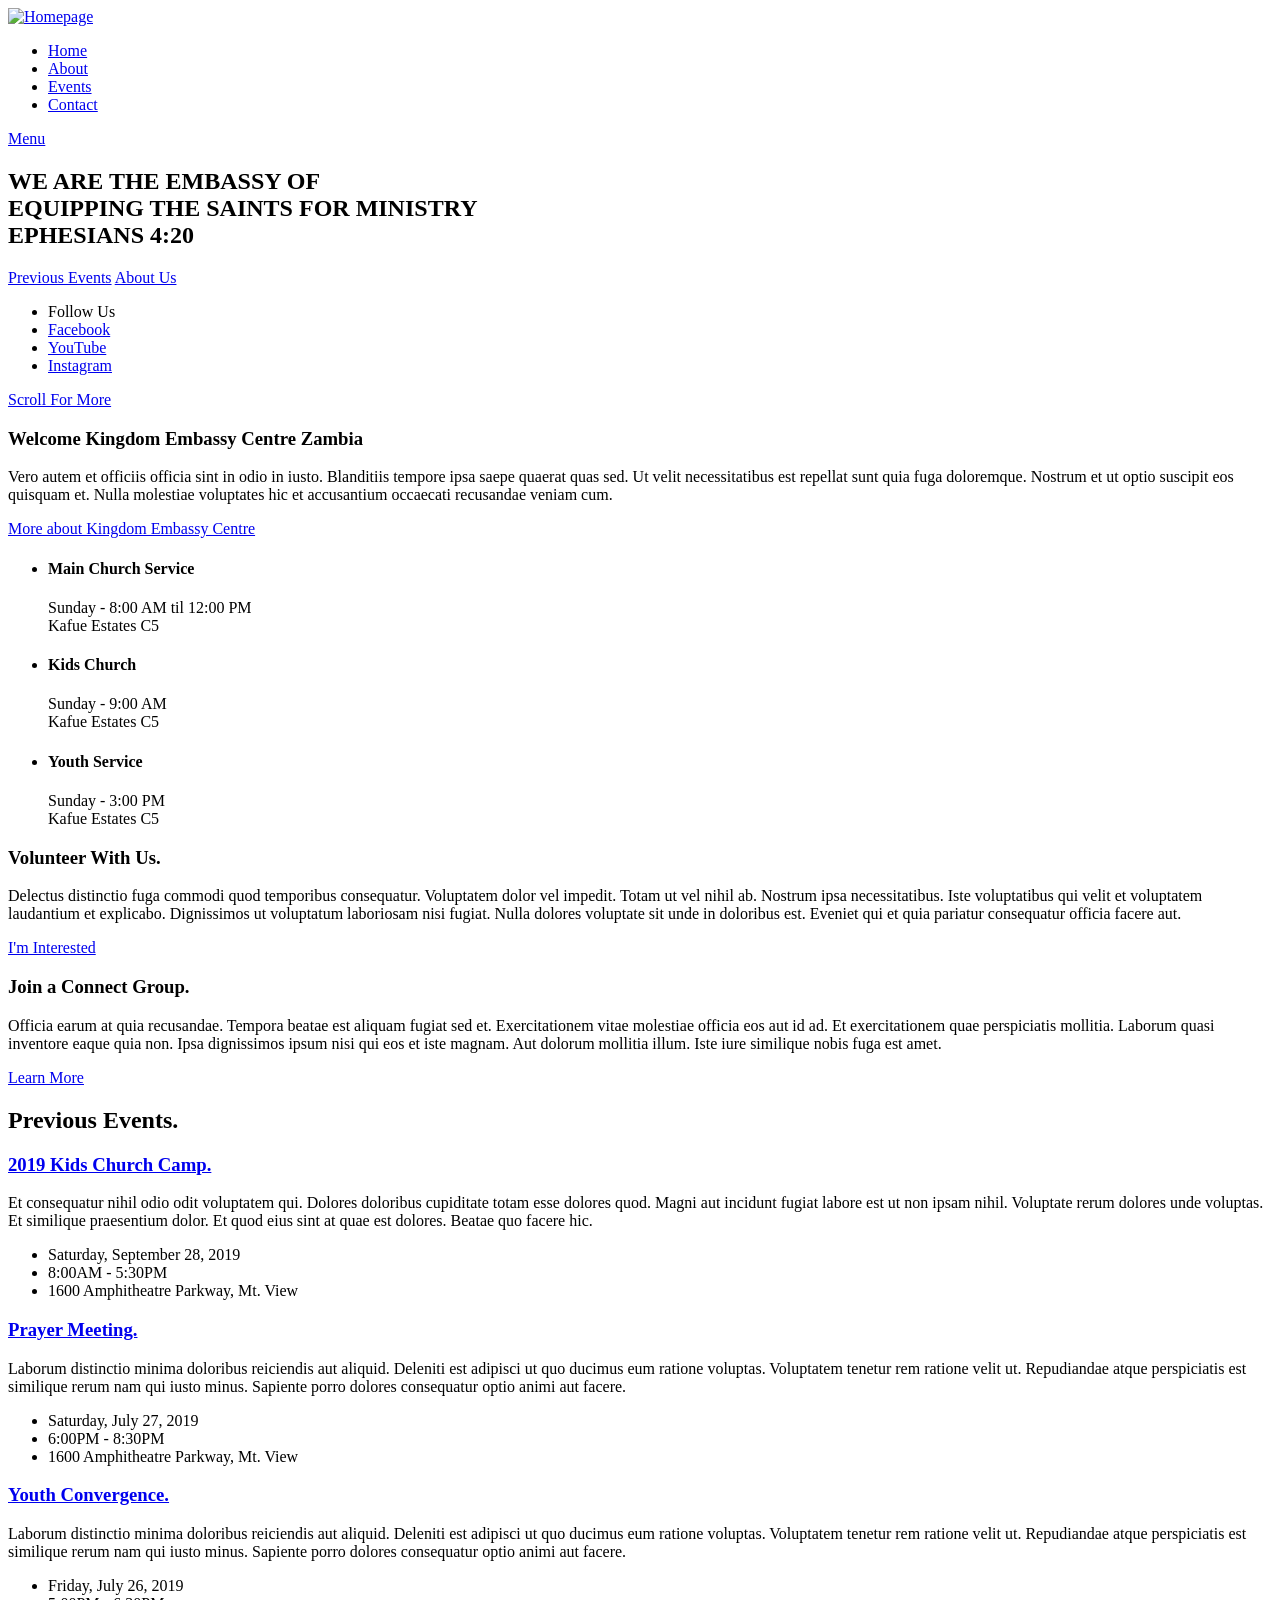
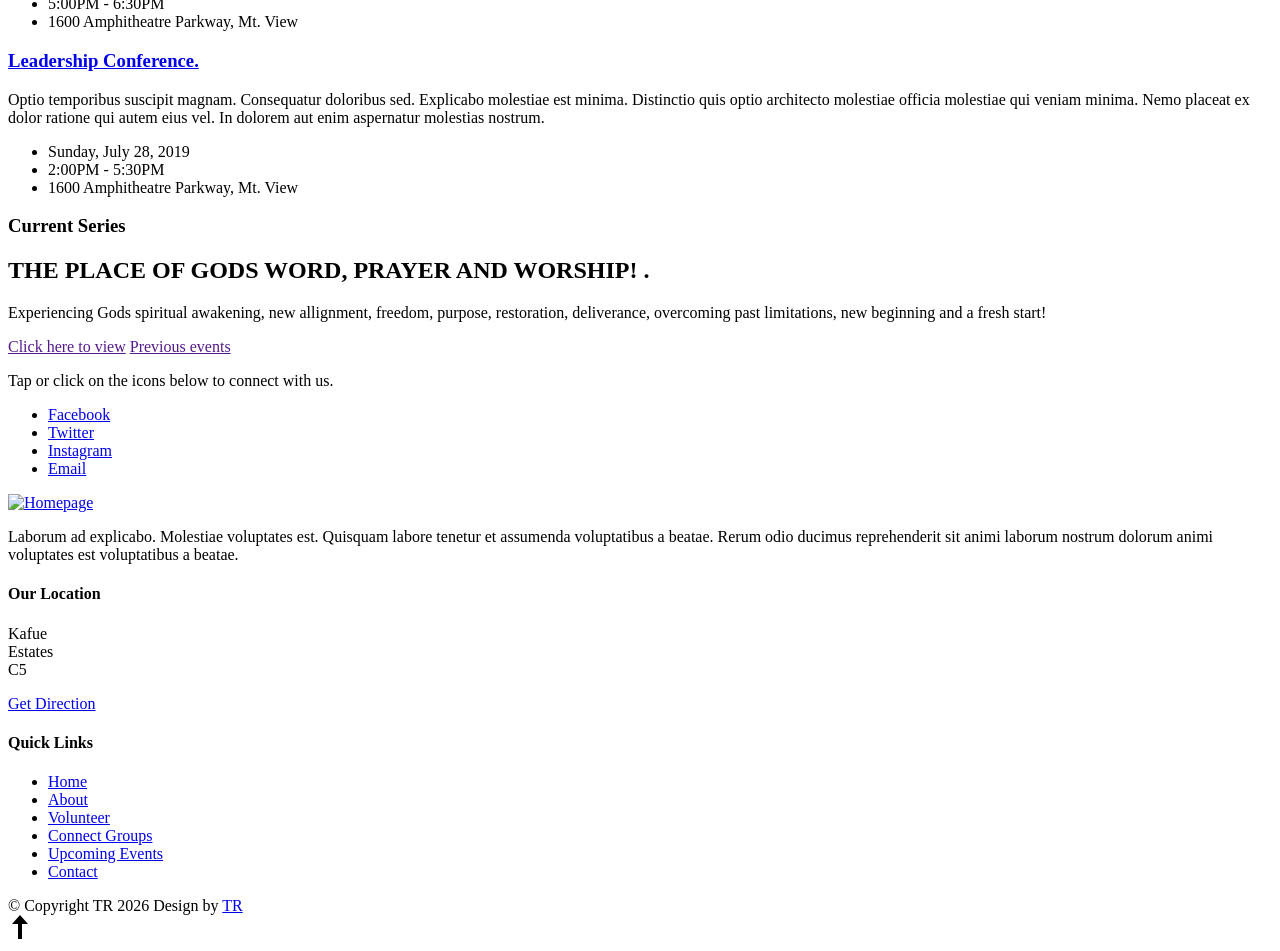
==== kingdomembassy/kingdomembassy/index.html @ 6d0523de "Create index.html" ====
<!DOCTYPE html>
<html class="no-js" lang="en">
<head>

    <!--- basic page needs
    ================================================== -->
    <meta charset="utf-8">
    <title>Kingdom Embassy Centre Zambia</title>
    <meta name="description" content="">
    <meta name="author" content="">

    <!-- mobile specific metas
    ================================================== -->
    <meta name="viewport" content="width=device-width, initial-scale=1">

    <!-- CSS
    ================================================== -->
    <link rel="stylesheet" href="css/base.css">
    <link rel="stylesheet" href="css/main.css">

    <!-- script
    ================================================== -->
    <script src="js/modernizr.js"></script>

    <!-- favicons
    ================================================== -->
    <link rel="apple-touch-icon" sizes="180x180" href="apple-touch-icon.png">
    <link rel="icon" type="image/png" sizes="32x32" href="favicon-32x32.png">
    <link rel="icon" type="image/png" sizes="16x16" href="favicon-16x16.png">
    <link rel="manifest" href="site.webmanifest">

</head>

<body id="top">

    <!-- preloader
    ================================================== -->
    <div id="preloader">
        <div id="loader" class="dots-jump">
            <div></div>
            <div></div>
            <div></div>
        </div>
    </div>


    <!-- header
    ================================================== -->
    <header class="s-header">

        <div class="header-logo">
            <a class="site-logo" href="index.html">
                <img src="images/book.jpg" alt="Homepage">
            </a>
        </div>

        <nav class="header-nav-wrap">
            <ul class="header-nav">
                <li class="current"><a href="index.html" title="Home">Home</a></li>
                <li><a href="about.html" title="About">About</a></li>
                <li><a href="events.html" title="Services">Events</a></li> 
                <li><a href="contact.html" title="Contact us">Contact</a></li>	
            </ul>
        </nav>

        <a class="header-menu-toggle" href="#0"><span>Menu</span></a>

    </header> <!-- end s-header -->


    <!-- hero
    ================================================== -->
    <section class="s-hero" data-parallax="scroll" data-image-src="images/jes3.jpg" data-natural-width=3000 data-natural-height=2000 data-position-y=center>

        <div class="hero-left-bar"></div>

        <div class="row hero-content">

            <div class="column large-full hero-content__text">
                <h1>
                    WE ARE THE EMBASSY OF <br>
                    EQUIPPING THE SAINTS FOR MINISTRY <br>
                    EPHESIANS 4:20
                </h1>

                <div class="hero-content__buttons">
                    <a href="events.html" class="btn btn--stroke">Previous Events</a> 
                    <a href="about.html" class="btn btn--stroke">About Us</a>
                </div>
            </div> <!-- end hero-content__text -->

        </div> <!-- end hero-content -->

        <ul class="hero-social">
            <li class="hero-social__title">Follow Us</li>
            <li>
                <a href="#0" title="">Facebook</a>
            </li>
            <li>
                <a href="#0" title="">YouTube</a>
            </li>
            <li>
                <a href="#0" title="">Instagram</a>
            </li>
        </ul> <!-- end hero-social -->

        <div class="hero-scroll">
            <a href="#about" class="scroll-link smoothscroll">
                Scroll For More
            </a>
        </div> <!-- end hero-scroll -->

    </section> <!-- end s-hero -->


    <!-- about
    ================================================== -->
    <section id="about" class="s-about">

        <div class="row row-y-center about-content">

            <div class="column large-half medium-full">
                <h3 class="subhead">Welcome Kingdom Embassy Centre Zambia</h3>
                <p class="lead">
                Vero autem et officiis officia sint in odio in iusto. 
                Blanditiis tempore ipsa saepe quaerat quas sed. Ut velit 
                necessitatibus est repellat sunt quia fuga doloremque. 
                Nostrum et ut optio suscipit eos quisquam et. Nulla molestiae 
                voluptates hic et accusantium occaecati recusandae veniam cum.
                </p>
                <a href="about.html" class="btn btn--primary btn--about">More about Kingdom Embassy Centre</a>
            </div>

            <div class="column large-half medium-full">
                <ul class="about-sched">
                    <li>
                        <h4>Main Church Service</h4>
                        <p>
                        Sunday - 8:00 AM til 12:00 PM <br>
                        Kafue Estates C5
                        </p>
                    </li>
                    <li>
                        <h4>Kids Church</h4>
                        <p>
                        Sunday - 9:00 AM  <br>
                        Kafue Estates C5
                        </p>
                    </li>
                    <li>
                        <h4>Youth Service</h4>
                        <p>
                        Sunday - 3:00 PM <br>
                        Kafue Estates C5
                        </p>
                    </li>
                </ul> <!-- end about-sched-->
            </div>

        </div> <!-- end about-content -->

    </section> <!-- end s-about -->


    <!-- connect
    ================================================== -->
    <section class="s-connect">

        <div class="row connect-content">
            <div class="column large-half tab-full">
                <h3 class="display-1">Volunteer With Us.</h3>
                <p>
                Delectus distinctio fuga commodi quod temporibus consequatur. 
                Voluptatem dolor vel impedit. Totam ut vel nihil ab. Nostrum ipsa 
                necessitatibus. Iste voluptatibus qui velit et voluptatem laudantium 
                et explicabo. Dignissimos ut voluptatum laboriosam nisi fugiat.
                Nulla dolores voluptate sit unde in doloribus est. Eveniet qui et 
                quia pariatur consequatur officia facere aut.
                </p>

                <a href="volunteer.html" class="btn btn--primary h-full-width">I'm Interested</a>
            </div>
            <div class="column large-half tab-full">
                <h3 class="display-1">Join a Connect Group.</h3>
                <p>
                Officia earum at quia recusandae. Tempora beatae est 
                aliquam fugiat sed et. Exercitationem vitae molestiae 
                officia eos aut id ad. Et exercitationem quae perspiciatis 
                mollitia. Laborum quasi inventore eaque quia non.
                Ipsa dignissimos ipsum nisi qui eos et iste magnam. Aut dolorum 
                mollitia illum. Iste iure similique nobis fuga est amet. 
                </p>

                <a href="connect-group.html" class="btn btn--primary h-full-width">Learn More</a>
            </div>
        </div> <!-- end connect-content  -->

    </section> <!-- end s-connect -->


    <!-- events
    ================================================== -->
    <section class="s-events">

        <div class="row events-header">
            <div class="column">
                <h2 class="subhead">Previous Events.</h2>
            </div>
        </div> <!-- end event-header -->

        <div class="row block-large-1-2 block-900-full events-list">

            <div class="column events-list__item">
                <h3 class="display-1 events-list__item-title">
                    <a href="#0" title="">2019 Kids Church Camp.</a>
                </h3>
                <p>
                Et consequatur nihil odio odit voluptatem qui. Dolores doloribus 
                cupiditate totam esse dolores quod. Magni aut incidunt fugiat 
                labore est ut non ipsam nihil. Voluptate rerum dolores unde 
                voluptas. Et similique praesentium dolor. Et quod 
                eius sint at quae est dolores. Beatae quo facere hic.
                </p>
                <ul class="events-list__meta">
                    <li class="events-list__meta-date">Saturday, September 28, 2019</li>
                    <li class="events-list__meta-time">8:00AM - 5:30PM</li>
                    <li class="events-list__meta-location">1600 Amphitheatre Parkway, Mt. View</li>
                </ul>
            </div> <!-- end events-list__item -->
            <div class="column events-list__item">
                <h3 class="display-1 events-list__item-title">
                    <a href="#0" title="">Prayer Meeting.</a>
                </h3>
                <p>
                Laborum distinctio minima doloribus reiciendis aut aliquid. 
                Deleniti est adipisci ut quo ducimus eum ratione voluptas. 
                Voluptatem tenetur rem ratione velit ut. Repudiandae atque 
                perspiciatis est similique rerum nam qui iusto minus. Sapiente 
                porro dolores consequatur optio animi aut facere.
                </p>
                <ul class="events-list__meta">
                    <li class="events-list__meta-date">Saturday, July 27, 2019</li>
                    <li class="events-list__meta-time">6:00PM - 8:30PM</li>
                    <li class="events-list__meta-location">1600 Amphitheatre Parkway, Mt. View</li>
                </ul>
            </div> <!-- end events-list__item -->
            <div class="column events-list__item">
                <h3 class="display-1 events-list__item-title">
                    <a href="#0" title="">Youth Convergence.</a>
                </h3>
                <p>
                Laborum distinctio minima doloribus reiciendis aut aliquid. 
                Deleniti est adipisci ut quo ducimus eum ratione voluptas. 
                Voluptatem tenetur rem ratione velit ut. Repudiandae atque 
                perspiciatis est similique rerum nam qui iusto minus. Sapiente 
                porro dolores consequatur optio animi aut facere.
                </p>
                <ul class="events-list__meta">
                    <li class="events-list__meta-date">Friday, July 26, 2019</li>
                    <li class="events-list__meta-time">5:00PM - 6:30PM</li>
                    <li class="events-list__meta-location">1600 Amphitheatre Parkway, Mt. View</li>
                </ul>
            </div> <!-- end events-list__item -->
            <div class="column events-list__item">
                <h3 class="display-1 events-list__item-title">
                    <a href="#0" title="">Leadership Conference.</a>
                </h3>
                <p>
                Optio temporibus suscipit magnam. Consequatur doloribus sed. 
                Explicabo molestiae est minima. Distinctio quis optio architecto 
                molestiae officia molestiae qui veniam minima. Nemo placeat ex 
                dolor ratione qui autem eius vel. In dolorem aut enim aspernatur 
                molestias nostrum.
                </p>
                <ul class="events-list__meta">
                    <li class="events-list__meta-date">Sunday, July 28, 2019</li>
                    <li class="events-list__meta-time">2:00PM - 5:30PM</li>
                    <li class="events-list__meta-location">1600 Amphitheatre Parkway, Mt. View</li>
                </ul>
            </div> <!-- end events-list__item -->

        </div> <!-- end events-list -->

    </section> <!-- end s-events -->


    <!-- series
    ================================================== -->
    <section class="s-series">

        <div class="series-img" style="background-image: url('images/jes9.jpg');"></div>

        <div class="row row-y-center series-content">

            <div class="column large-half medium-full">
                <h3 class="subhead">Current Series</h3>
                <h2>THE PLACE OF GODS WORD, PRAYER AND WORSHIP! .</h2>
                <p>
                Experiencing Gods spiritual awakening, new allignment, freedom, purpose, restoration, deliverance, 
                overcoming past limitations, new beginning and a fresh start!
                </p>
            </div> <!-- end column -->

            <div class="column large-half medium-full">
                <div class="series-content__buttons">
                    <a href="" class="btn btn--large h-full-width">Click here to view</a>
                    <a href="" class="btn btn--large h-full-width">Previous events</a>
                </div>

                <div class="series-content__subscribe">
                    <p>
                    Tap or click on the icons below to connect with us.
                    </p>
                    
                <!--  <ul class="series-content__subscribe-links">
                        <li class="ss-apple-podcast"><a href="#0">Apple Podcast</a></li>
                        <li class="ss-spotify"><a href="#0">Spotify</a></li>
                        <li class="ss-soundcloud"><a href="#0">SoundCloud</a></li>
                        <li class="ss-youtube"><a href="#0">Youtube</a></li>
                    </ul>  -->
                </div>
            </div> <!-- end column -->
            
        </div> <!-- series-content -->

    </section> <!-- end s-series -->


    <!-- Social
    ================================================== -->
    <section class="s-social">
            
        <div class="row social-content">
            <div class="column">
                <ul class="social-list">
                    <li class="social-list__item">
                        <a href="#0" title="">
                            <span class="social-list__icon social-list__icon--facebook"></span>
                            <span class="social-list__text">Facebook</span>
                        </a>
                    </li>
                    <li class="social-list__item">
                        <a href="#0" title="">
                            <span class="social-list__icon social-list__icon--twitter"></span>
                            <span class="social-list__text">Twitter</span>
                        </a>
                    </li>
                    <li class="social-list__item">
                        <a href="#0" title="">
                            <span class="social-list__icon social-list__icon--instagram"></span>
                            <span class="social-list__text">Instagram</span>
                        </a>
                    </li>
                    <li class="social-list__item">
                        <a href="#0" title="">
                            <span class="social-list__icon social-list__icon--email"></span>
                            <span class="social-list__text">Email</span>
                        </a>
                    </li>
                </ul>
            </div>
        </div> <!-- end social-content -->

    </section> <!-- end s-social -->


    <!-- footer
    ================================================== -->
    <footer class="s-footer">

        <div class="row footer-top">
            <div class="column large-4 medium-5 tab-full">
                <div class="footer-logo">
                    <a class="site-footer-logo" href="index.html">
                        <img src="images/book.jpg" alt="Homepage">
                    </a>
                </div>  <!-- footer-logo -->
                <p>
                Laborum ad explicabo. Molestiae voluptates est. Quisquam labore tenetur 
                et assumenda voluptatibus a beatae. Rerum odio ducimus reprehenderit 
                sit animi laborum nostrum dolorum animi voluptates est voluptatibus a beatae. 
                </p>
            </div>
            <div class="column large-half tab-full">
                <div class="row">
                    <div class="column large-7 medium-full">
                        <h4 class="h6">Our Location</h4>
                        <p>
                        Kafue <br>
                        Estates <br>
                        C5
                        </p>
        
                        <p>
                        <a href="https://goo.gl/maps/bc7C7eYtSmnNs6216" target="_blank" class="btn btn--footer">Get Direction</a>
                        </p>
                    </div>
                    <div class="column large-5 medium-full">
                        <h4 class="h6">Quick Links</h4>
                        <ul class="footer-list">
                            <li><a href="index.html">Home</a></li>
                            <li><a href="about.html">About</a></li>
                            <li><a href="volunteer.html">Volunteer</a></li>
                            <li><a href="connect-group.html">Connect Groups</a></li>
                            <li><a href="events.html">Upcoming Events</a></li>
                            <li><a href="contact.html">Contact</a></li>
                        </ul>
                    </div>
                </div>
            </div>
        </div> <!-- end footer-top -->

        <div class="row footer-bottom">
            <div class="column ss-copyright">
                <span>© Copyright TR 2026</span> 
                <span>Design by <a href="https://therafaels.github.io/TR-Portfolio-web-app/">TR</a></span>
            </div>
        </div> <!-- footer-bottom -->

        <div class="ss-go-top">
            <a class="smoothscroll" title="Back to Top" href="#top">
                <svg xmlns="http://www.w3.org/2000/svg" width="24" height="24" viewBox="0 0 24 24"><path d="M12 0l8 9h-6v15h-4v-15h-6z"/></svg>
            </a>
        </div> <!-- ss-go-top -->

    </footer> <!-- end s-footer -->


    <!-- Java Script
    ================================================== -->
    <script src="js/jquery-3.2.1.min.js"></script>
    <script src="js/plugins.js"></script>
    <script src="js/main.js"></script>

</body>
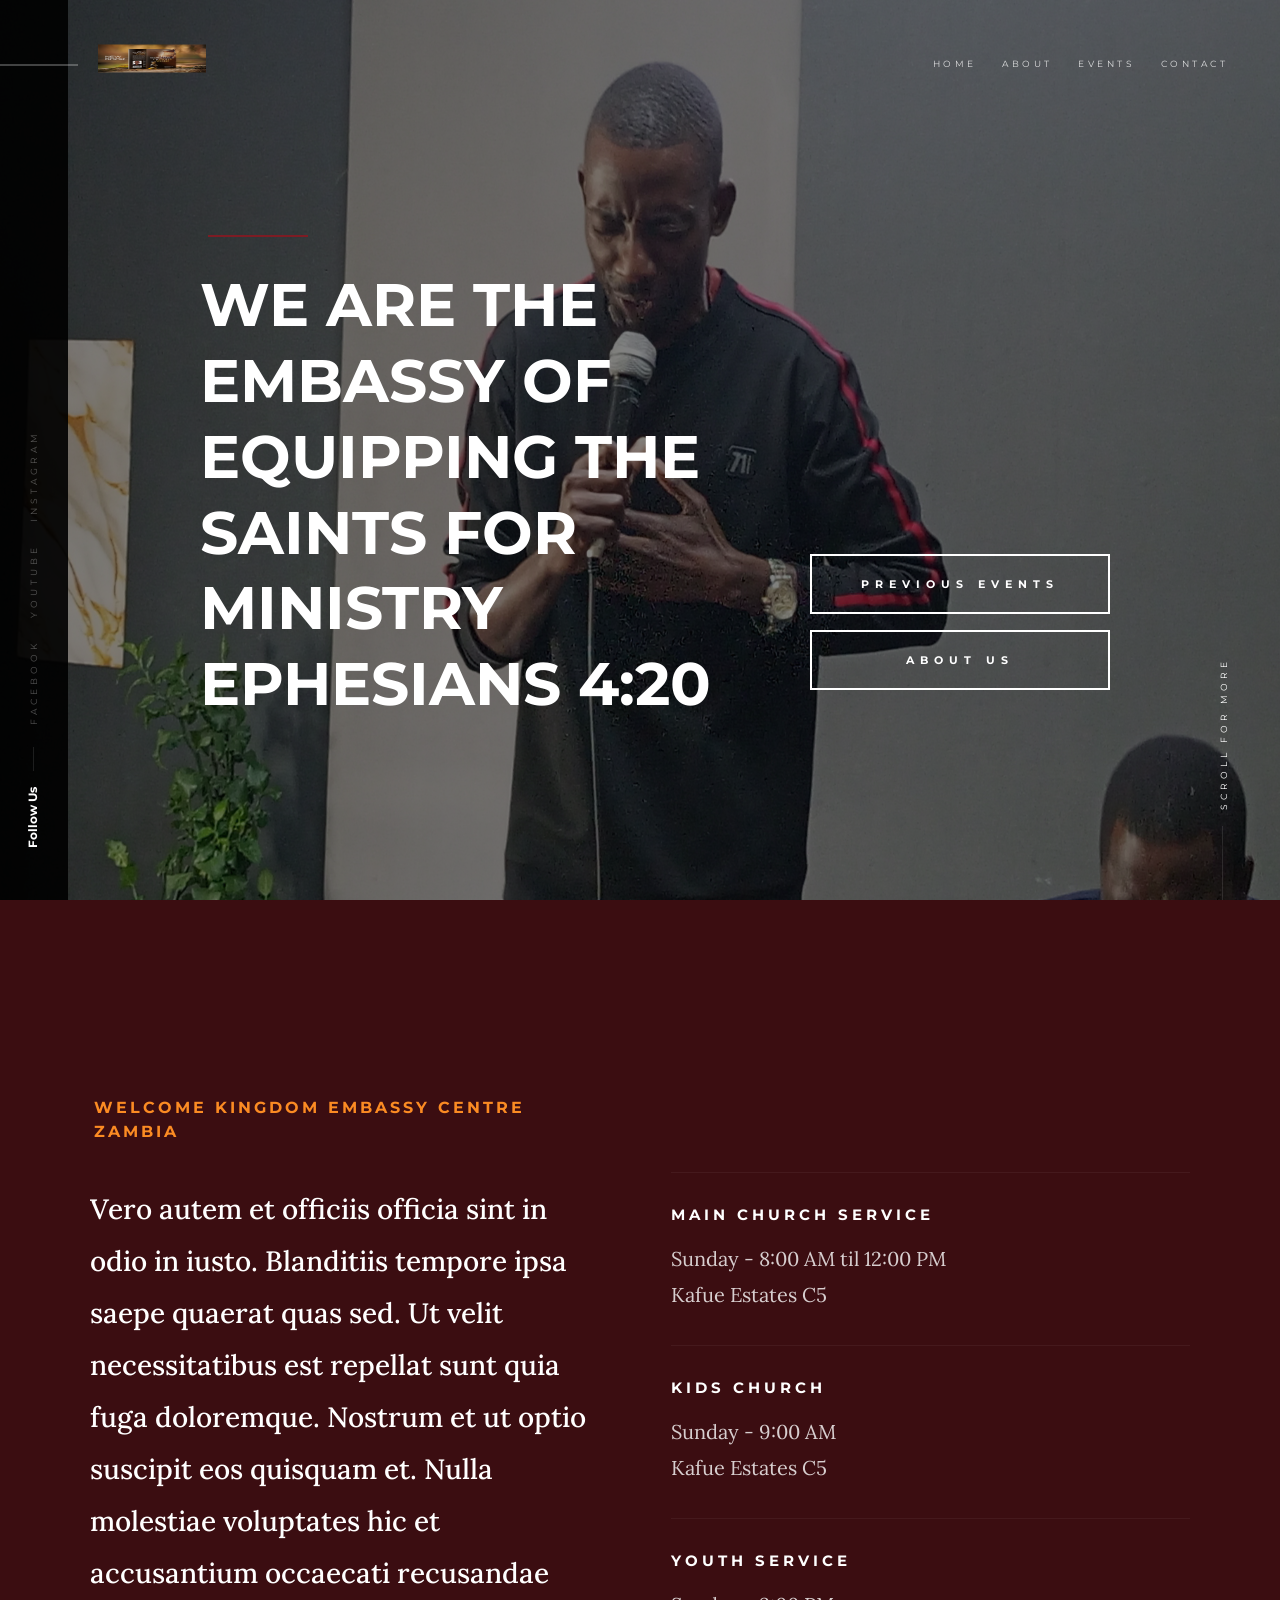
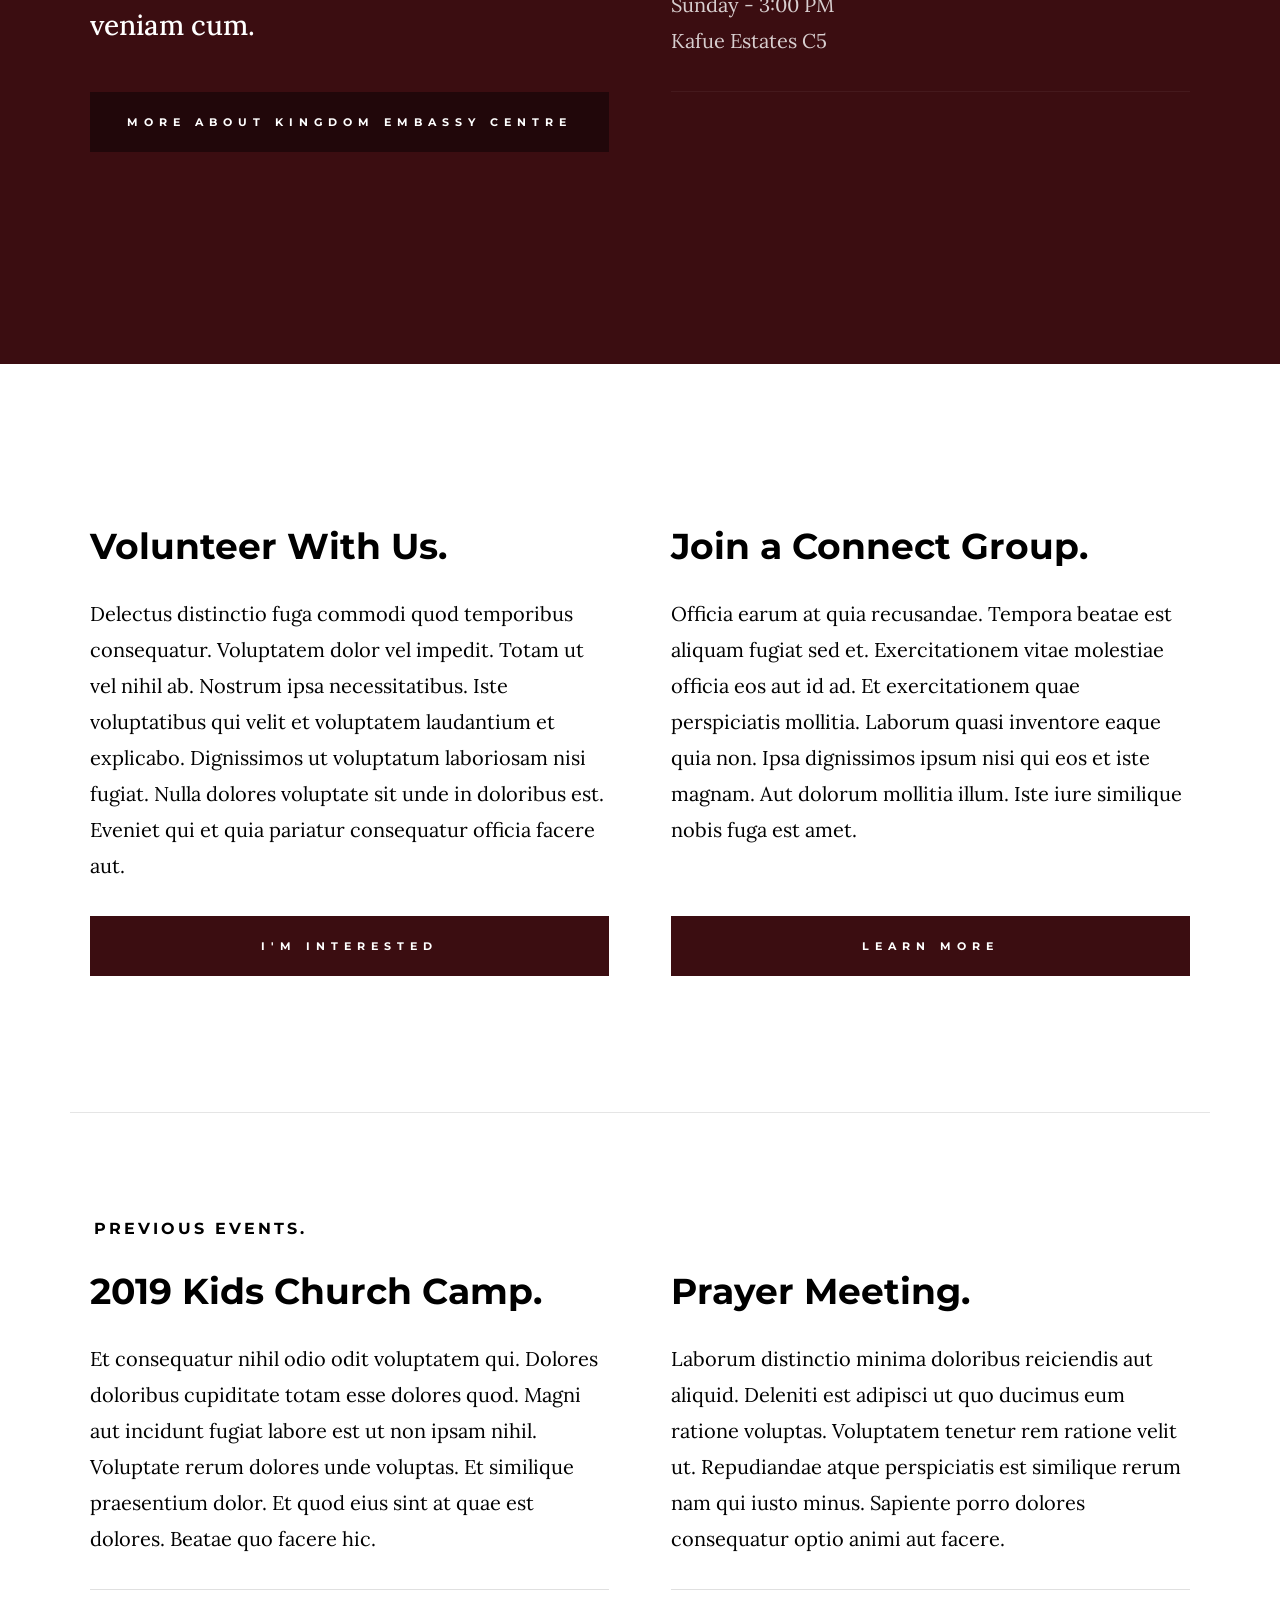
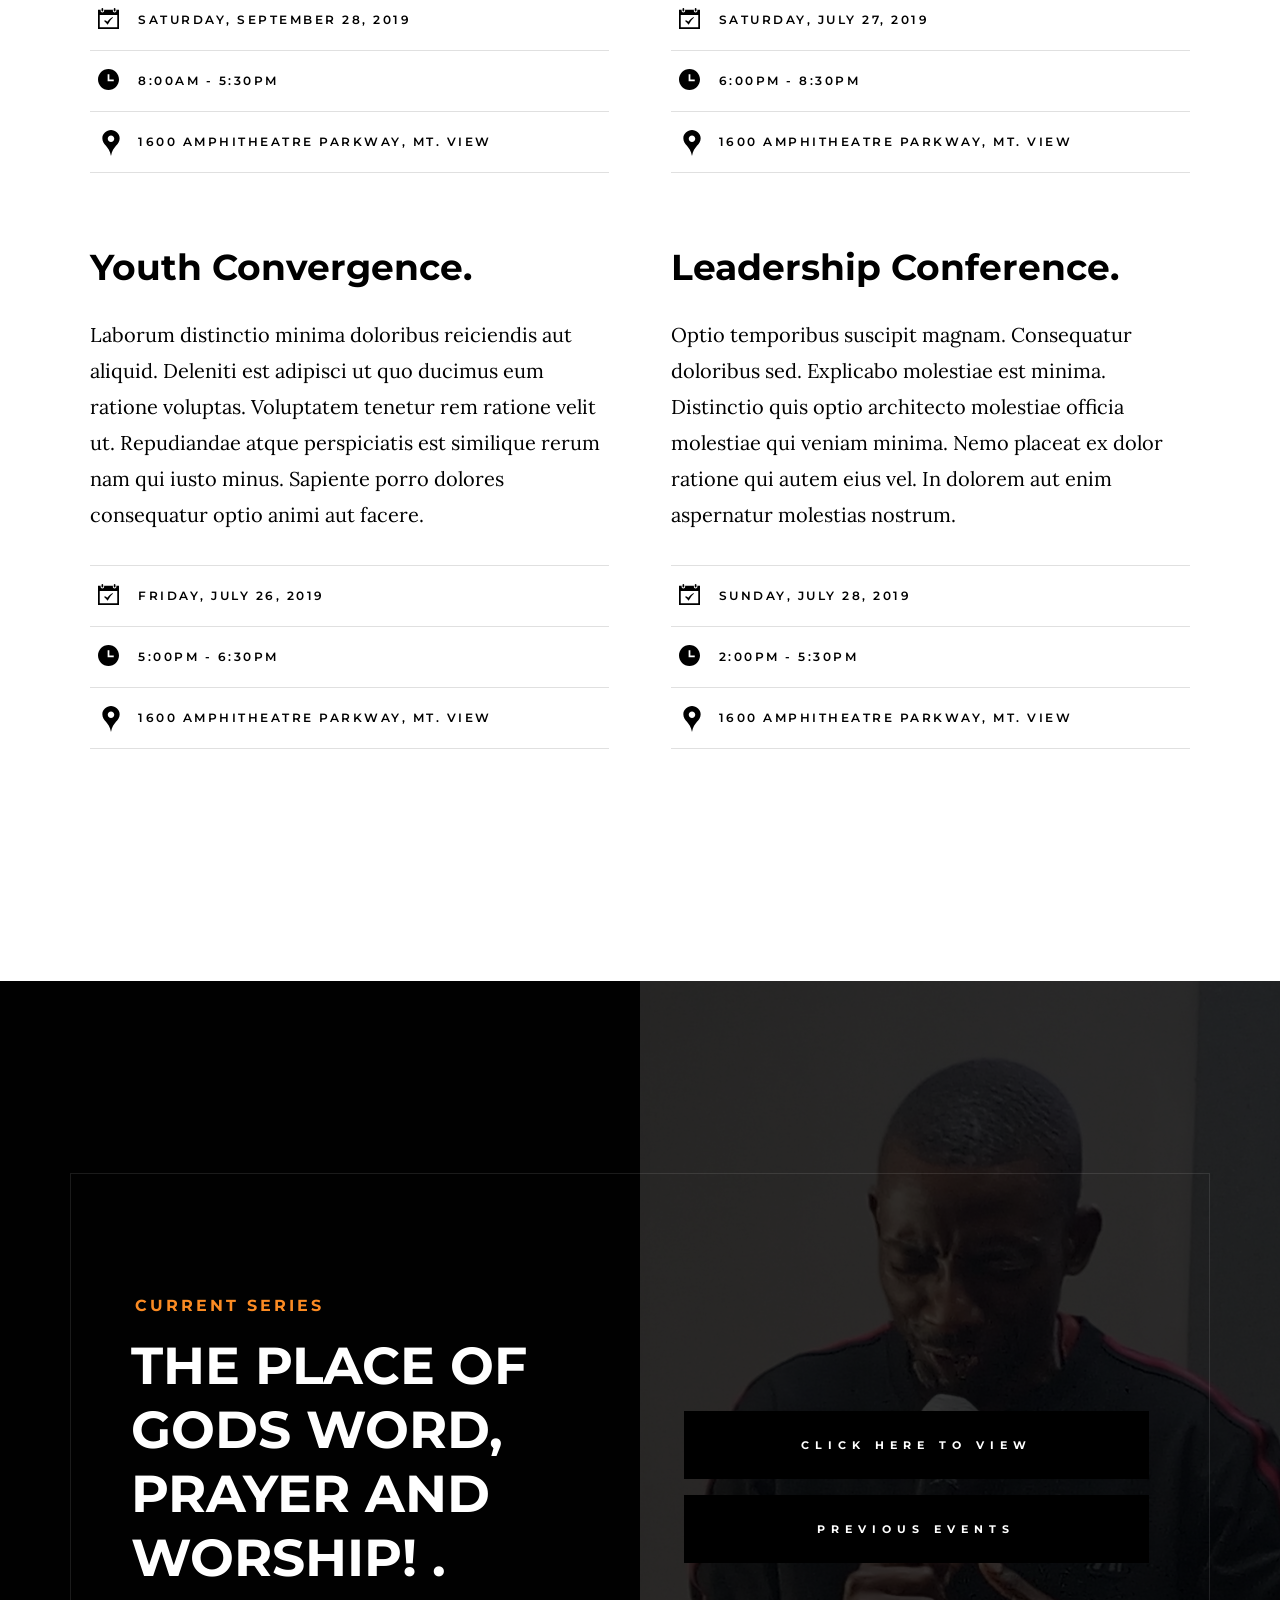
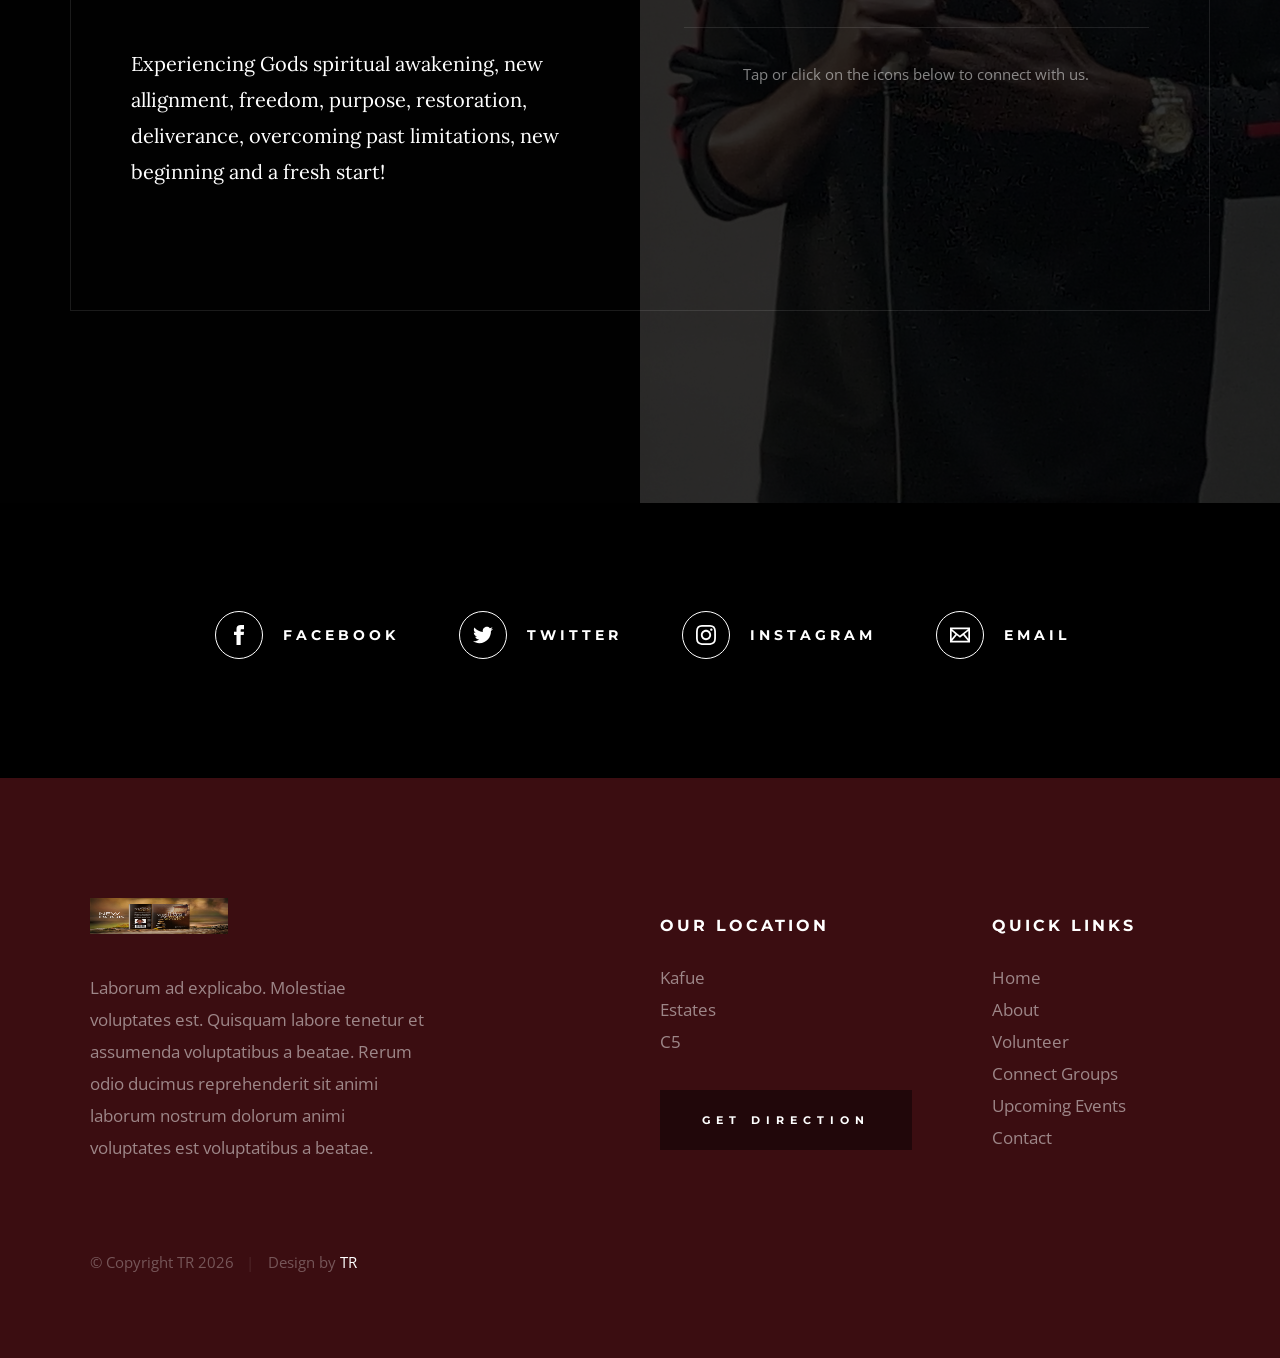
==== commit 7b965a21: "Update index.html" ====
--- a/kingdomembassy/kingdomembassy/index.html
+++ b/kingdomembassy/kingdomembassy/index.html
@@ -70,7 +70,7 @@
 
     <!-- hero
     ================================================== -->
-    <section class="s-hero" data-parallax="scroll" data-image-src="images/jes3.jpg" data-natural-width=3000 data-natural-height=2000 data-position-y=center>
+    <section class="s-hero" data-parallax="scroll" data-image-src="images/jes9.jpg" data-natural-width=3000 data-natural-height=2000 data-position-y=center>
 
         <div class="hero-left-bar"></div>
 
--- a/kingdomembassy/kingdomembassy/css/base.css
+++ b/kingdomembassy/kingdomembassy/css/base.css
@@ -0,0 +1,1319 @@
+/* =================================================================== 
+ *  Hesed Base Stylesheet
+ *  Ver. 1.0.0
+ *  07-25-2019
+ *  ------------------------------------------------------------------
+ *
+ *  TOC:
+ *	# imports 
+ *	# normalize
+ *	# grid v2.1.0
+ *	# block grids
+ *	# MISC
+ *
+ * =================================================================== */
+
+/* ===================================================================
+ * # imports 
+ *
+ * ------------------------------------------------------------------- */
+@import url("https://fonts.googleapis.com/css?family=Montserrat:400,500,600,700|Open+Sans:300,400,500,600,700|Lora:400,400i,700,700i&display=swap");
+
+
+/* ==========================================================================
+ * # normalize
+ * normalize.css v8.0.1 | MIT License |
+ * github.com/necolas/normalize.css
+ *
+ * -------------------------------------------------------------------------- */
+
+/* ------------------------------------------------------------------- 
+ * ## document
+ * ------------------------------------------------------------------- */
+
+/* 1. Correct the line height in all browsers.
+ * 2. Prevent adjustments of font size after orientation changes in iOS.*/
+html {
+	line-height: 1.15;  /* 1 */
+	-webkit-text-size-adjust: 100%;  /* 2 */
+}
+
+/* ------------------------------------------------------------------- 
+ * ## sections
+ * ------------------------------------------------------------------- */
+
+/* Remove the margin in all browsers. */
+body {
+	margin: 0;
+}
+
+/* Render the `main` element consistently in IE. */
+main {
+	display: block;
+}
+
+/* Correct the font size and margin on `h1` elements within `section` and
+ * `article` contexts in Chrome, Firefox, and Safari. */
+h1 {
+	font-size: 2em;
+	margin: 0.67em 0;
+}
+
+/* ------------------------------------------------------------------- 
+ * ## grouping
+ * ------------------------------------------------------------------- */
+
+/* 1. Add the correct box sizing in Firefox.
+ * 2. Show the overflow in Edge and IE. */
+hr {
+	box-sizing: content-box;  /* 1 */
+	height: 0;  /* 1 */
+	overflow: visible;  /* 2 */
+}
+
+/* 1. Correct the inheritance and scaling of font size in all browsers.
+ * 2. Correct the odd `em` font sizing in all browsers. */
+pre {
+	font-family: monospace, monospace;  /* 1 */
+	font-size: 1em;  /* 2 */
+}
+
+/* ------------------------------------------------------------------- 
+ * ## text-level semantics
+ * ------------------------------------------------------------------- */
+
+/* Remove the gray background on active links in IE 10. */
+a {
+	background-color: transparent;
+}
+
+/* 1. Remove the bottom border in Chrome 57-
+ * 2. Add the correct text decoration in Chrome, Edge, IE, Opera, and Safari. */
+abbr[title] {
+	border-bottom: none;  /* 1 */
+	text-decoration: underline;  /* 2 */
+	text-decoration: underline dotted;  /* 2 */
+}
+
+/* Add the correct font weight in Chrome, Edge, and Safari. */
+b,
+strong {
+	font-weight: bolder;
+}
+
+/* 1. Correct the inheritance and scaling of font size in all browsers.
+ * 2. Correct the odd `em` font sizing in all browsers. */
+code,
+kbd,
+samp {
+	font-family: monospace, monospace;  /* 1 */
+	font-size: 1em;  /* 2 */
+}
+
+/* Add the correct font size in all browsers. */
+small {
+	font-size: 80%;
+}
+
+/* Prevent `sub` and `sup` elements from affecting the line height in
+ * all browsers. */
+sub,
+sup {
+	font-size: 75%;
+	line-height: 0;
+	position: relative;
+	vertical-align: baseline;
+}
+
+sub {
+	bottom: -0.25em;
+}
+
+sup {
+	top: -0.5em;
+}
+
+/* ------------------------------------------------------------------- 
+ * ## embedded content
+ * ------------------------------------------------------------------- */
+
+/* Remove the border on images inside links in IE 10. */
+img {
+	border-style: none;
+}
+
+/* ------------------------------------------------------------------- 
+ * ## forms
+ * ------------------------------------------------------------------- */
+
+/* 1. Change the font styles in all browsers.
+ * 2. Remove the margin in Firefox and Safari. */
+button,
+input,
+optgroup,
+select,
+textarea {
+	font-family: inherit;  /* 1 */
+	font-size: 100%;  /* 1 */
+	line-height: 1.15;  /* 1 */
+	margin: 0;  /* 2 */
+}
+
+/* Show the overflow in IE.
+ * 1. Show the overflow in Edge. */
+button,
+input {
+
+	/* 1 */
+	overflow: visible;
+}
+
+/* Remove the inheritance of text transform in Edge, Firefox, and IE.
+ * 1. Remove the inheritance of text transform in Firefox. */
+button,
+select {
+
+	/* 1 */
+	text-transform: none;
+}
+
+/* Correct the inability to style clickable types in iOS and Safari. */
+button,
+[type="button"],
+[type="reset"],
+[type="submit"] {
+	-webkit-appearance: button;
+}
+
+/* Remove the inner border and padding in Firefox. */
+button::-moz-focus-inner,
+[type="button"]::-moz-focus-inner,
+[type="reset"]::-moz-focus-inner,
+[type="submit"]::-moz-focus-inner {
+	border-style: none;
+	padding: 0;
+}
+
+/* Restore the focus styles unset by the previous rule. */
+button:-moz-focusring,
+[type="button"]:-moz-focusring,
+[type="reset"]:-moz-focusring,
+[type="submit"]:-moz-focusring {
+	outline: 1px dotted ButtonText;
+}
+
+/* Correct the padding in Firefox. */
+fieldset {
+	padding: 0.35em 0.75em 0.625em;
+}
+
+/* 1. Correct the text wrapping in Edge and IE.
+ * 2. Correct the color inheritance from `fieldset` elements in IE.
+ * 3. Remove the padding so developers are not caught out when they zero out
+ *    `fieldset` elements in all browsers. */
+legend {
+	box-sizing: border-box;  /* 1 */
+	color: inherit;  /* 2 */
+	display: table;  /* 1 */
+	max-width: 100%;  /* 1 */
+	padding: 0;  /* 3 */
+	white-space: normal;  /* 1 */
+}
+
+/* Add the correct vertical alignment in Chrome, Firefox, and Opera. */
+progress {
+	vertical-align: baseline;
+}
+
+/* Remove the default vertical scrollbar in IE 10+. */
+textarea {
+	overflow: auto;
+}
+
+/* 1. Add the correct box sizing in IE 10.
+ * 2. Remove the padding in IE 10. */
+[type="checkbox"],
+[type="radio"] {
+	box-sizing: border-box;  /* 1 */
+	padding: 0;  /* 2 */
+}
+
+/* Correct the cursor style of increment and decrement buttons in Chrome. */
+[type="number"]::-webkit-inner-spin-button,
+[type="number"]::-webkit-outer-spin-button {
+	height: auto;
+}
+
+/* 1. Correct the odd appearance in Chrome and Safari.
+ * 2. Correct the outline style in Safari. */
+[type="search"] {
+	-webkit-appearance: textfield;  /* 1 */
+	outline-offset: -2px;  /* 2 */
+}
+
+/* Remove the inner padding in Chrome and Safari on macOS. */
+[type="search"]::-webkit-search-decoration {
+	-webkit-appearance: none;
+}
+
+/* 1. Correct the inability to style clickable types in iOS and Safari.
+ * 2. Change font properties to `inherit` in Safari. */
+::-webkit-file-upload-button {
+	-webkit-appearance: button;  /* 1 */
+	font: inherit;  /* 2 */
+}
+
+/* ------------------------------------------------------------------- 
+ * ## interactive
+ * ------------------------------------------------------------------- */
+
+/* Add the correct display in Edge, IE 10+, and Firefox. */
+details {
+	display: block;
+}
+
+/* Add the correct display in all browsers. */
+summary {
+	display: list-item;
+}
+
+/* ------------------------------------------------------------------- 
+ * ## misc
+ * ------------------------------------------------------------------- */
+
+/* Add the correct display in IE 10+. */
+template {
+	display: none;
+}
+
+/* Add the correct display in IE 10. */
+[hidden] {
+	display: none;
+}
+
+
+/* ===================================================================
+ * # basic/base setup styles
+ *
+ * ------------------------------------------------------------------- */
+html {
+	font-size: 62.5%;
+	box-sizing: border-box;
+}
+
+*,
+*::before,
+*::after {
+	box-sizing: inherit;
+}
+
+body {
+	font-weight: normal;
+	line-height: 1;
+	word-wrap: break-word;
+	-moz-font-smoothing: grayscale;
+	-moz-osx-font-smoothing: grayscale;
+	-webkit-font-smoothing: antialiased;
+	-webkit-overflow-scrolling: touch;
+	-webkit-text-size-adjust: none;
+}
+
+/* ------------------------------------------------------------------- 
+ * ## Media
+ * ------------------------------------------------------------------- */
+svg,
+img,
+video
+embed,
+iframe,
+object {
+	max-width: 100%;
+	height: auto;
+}
+
+/* ------------------------------------------------------------------- 
+ * ## Typography resets 
+ * ------------------------------------------------------------------- */
+div,
+dl,
+dt,
+dd,
+ul,
+ol,
+li,
+h1,
+h2,
+h3,
+h4,
+h5,
+h6,
+pre,
+form,
+p,
+blockquote,
+th,
+td {
+	margin: 0;
+	padding: 0;
+}
+
+p {
+	font-size: inherit;
+	text-rendering: optimizeLegibility;
+}
+
+em,
+i {
+	font-style: italic;
+	line-height: inherit;
+}
+
+strong,
+b {
+	font-weight: bold;
+	line-height: inherit;
+}
+
+small {
+	font-size: 60%;
+	line-height: inherit;
+}
+
+ol,
+ul {
+	list-style: none;
+}
+
+li {
+	display: block;
+}
+
+/* ------------------------------------------------------------------- 
+ * ## links
+ * ------------------------------------------------------------------- */
+a {
+	text-decoration: none;
+	line-height: inherit;
+}
+
+a img {
+	border: none;
+}
+
+/* ------------------------------------------------------------------- 
+ * ## inputs
+ * ------------------------------------------------------------------- */
+fieldset {
+	margin: 0;
+	padding: 0;
+}
+
+input[type="email"],
+input[type="number"],
+input[type="search"],
+input[type="text"],
+input[type="tel"],
+input[type="url"],
+input[type="password"],
+textarea {
+	-webkit-appearance: none;
+	-moz-appearance: none;
+	appearance: none;
+}
+
+
+/* ===================================================================
+ * # grid v2.1.0
+ *
+ *   -----------------------------------------------------------------
+ * - Grid breakpoints are based on MAXIMUM WIDTH media queries, 
+ *   meaning they apply to that one breakpoint and ALL THOSE BELOW IT.
+ * - Grid columns without a specified width will automatically layout 
+ *   as equal width columns.
+ * ------------------------------------------------------------------- */
+
+/* rows
+ * ------------------------------------- */
+.row {
+	width: 89%;
+	max-width: 1340px;
+	margin: 0 auto;
+	display: -ms-flexbox;
+	display: -webkit-flex;
+	display: flex;
+	-webkit-flex-flow: row wrap;
+	-ms-flex-flow: row wrap;
+	flex-flow: row wrap;
+}
+
+.row .row {
+	width: auto;
+	max-width: none;
+	margin-left: -20px;
+	margin-right: -20px;
+}
+
+/* columns
+ * -------------------------------------- */
+.column {
+	-webkit-flex: 1 1 0%;
+	-ms-flex: 1 1 0%;
+	flex: 1 1 0%;
+	padding: 0 20px;
+}
+
+.collapse > .column,
+.column.collapse {
+	padding: 0;
+}
+
+/* flex row containers utility classes
+ * ----------------------------------------- */
+.row.row-wrap {
+	-webkit-flex-wrap: wrap;
+	-ms-flex-wrap: wrap;
+	flex-wrap: wrap;
+}
+
+.row.row-nowrap {
+	-webkit-flex-wrap: nowrap;
+	-ms-flex-wrap: none;
+	flex-wrap: nowrap;
+}
+
+.row.row-y-top {
+	-webkit-align-items: flex-start;
+	-ms-flex-align: start;
+	align-items: flex-start;
+}
+
+.row.row-y-bottom {
+	-webkit-align-items: flex-end;
+	-ms-flex-align: end;
+	align-items: flex-end;
+}
+
+.row.row-y-center {
+	-webkit-align-items: center;
+	-ms-flex-align: center;
+	align-items: center;
+}
+
+.row.row-stretch {
+	-webkit-align-items: stretch;
+	-ms-flex-align: stretch;
+	align-items: stretch;
+}
+
+.row.row-baseline {
+	-webkit-align-items: baseline;
+	-ms-flex-align: baseline;
+	align-items: baseline;
+}
+
+.row.row-x-left {
+	-ms-flex-pack: start;
+	-webkit-justify-content: flex-start;
+	justify-content: flex-start;
+}
+
+.row.row-x-right {
+	-ms-flex-pack: end;
+	-webkit-justify-content: flex-end;
+	justify-content: flex-end;
+}
+
+.row.row-x-center {
+	-ms-flex-pack: center;
+	-webkit-justify-content: center;
+	justify-content: center;
+}
+
+/* flex item utility alignment classes
+ * ----------------------------------------- */
+.align-center {
+	margin: auto;
+	-webkit-align-self: center;
+	-ms-flex-item-align: center;
+	align-self: center;
+}
+
+.align-left {
+	margin-right: auto;
+	-webkit-align-self: center;
+	-ms-flex-item-align: center;
+	align-self: center;
+}
+
+.align-right {
+	margin-left: auto;
+	-webkit-align-self: center;
+	-ms-flex-item-align: center;
+	align-self: center;
+}
+
+.align-x-center {
+	margin-right: auto;
+	margin-left: auto;
+}
+
+.align-x-left {
+	margin-right: auto;
+}
+
+.align-x-right {
+	margin-left: auto;
+}
+
+.align-y-center {
+	-webkit-align-self: center;
+	-ms-flex-item-align: center;
+	align-self: center;
+}
+
+.align-y-top {
+	-webkit-align-self: flex-start;
+	-ms-flex-item-align: start;
+	align-self: flex-start;
+}
+
+.align-y-bottom {
+	-webkit-align-self: flex-end;
+	-ms-flex-item-align: end;
+	align-self: flex-end;
+}
+
+/* large screen column widths 
+ * -------------------------------------- */
+.large-1 {
+	-webkit-flex: 0 0 8.33333%;
+	-ms-flex: 0 0 8.33333%;
+	flex: 0 0 8.33333%;
+	max-width: 8.33333%;
+}
+
+.large-2 {
+	-webkit-flex: 0 0 16.66667%;
+	-ms-flex: 0 0 16.66667%;
+	flex: 0 0 16.66667%;
+	max-width: 16.66667%;
+}
+
+.large-3 {
+	-webkit-flex: 0 0 25%;
+	-ms-flex: 0 0 25%;
+	flex: 0 0 25%;
+	max-width: 25%;
+}
+
+.large-4 {
+	-webkit-flex: 0 0 33.33333%;
+	-ms-flex: 0 0 33.33333%;
+	flex: 0 0 33.33333%;
+	max-width: 33.33333%;
+}
+
+.large-5 {
+	-webkit-flex: 0 0 41.66667%;
+	-ms-flex: 0 0 41.66667%;
+	flex: 0 0 41.66667%;
+	max-width: 41.66667%;
+}
+
+.large-6,
+.large-half {
+	-webkit-flex: 0 0 50%;
+	-ms-flex: 0 0 50%;
+	flex: 0 0 50%;
+	max-width: 50%;
+}
+
+.large-7 {
+	-webkit-flex: 0 0 58.33333%;
+	-ms-flex: 0 0 58.33333%;
+	flex: 0 0 58.33333%;
+	max-width: 58.33333%;
+}
+
+.large-8 {
+	-webkit-flex: 0 0 66.66667%;
+	-ms-flex: 0 0 66.66667%;
+	flex: 0 0 66.66667%;
+	max-width: 66.66667%;
+}
+
+.large-9 {
+	-webkit-flex: 0 0 75%;
+	-ms-flex: 0 0 75%;
+	flex: 0 0 75%;
+	max-width: 75%;
+}
+
+.large-10 {
+	-webkit-flex: 0 0 83.33333%;
+	-ms-flex: 0 0 83.33333%;
+	flex: 0 0 83.33333%;
+	max-width: 83.33333%;
+}
+
+.large-11 {
+	-webkit-flex: 0 0 91.66667%;
+	-ms-flex: 0 0 91.66667%;
+	flex: 0 0 91.66667%;
+	max-width: 91.66667%;
+}
+
+.large-12,
+.large-full {
+	-webkit-flex: 0 0 100%;
+	-ms-flex: 0 0 100%;
+	flex: 0 0 100%;
+	max-width: 100%;
+}
+
+/* ------------------------------------------------------------------- 
+ * ## medium screen devices
+ * ------------------------------------------------------------------- */
+@media screen and (max-width:1200px) {
+	.row .row {
+		margin-left: -16px;
+		margin-right: -16px;
+	}
+
+	.column {
+		padding: 0 16px;
+	}
+
+	.medium-1 {
+		-webkit-flex: 0 0 8.33333%;
+		-ms-flex: 0 0 8.33333%;
+		flex: 0 0 8.33333%;
+		max-width: 8.33333%;
+	}
+
+	.medium-2 {
+		-webkit-flex: 0 0 16.66667%;
+		-ms-flex: 0 0 16.66667%;
+		flex: 0 0 16.66667%;
+		max-width: 16.66667%;
+	}
+
+	.medium-3 {
+		-webkit-flex: 0 0 25%;
+		-ms-flex: 0 0 25%;
+		flex: 0 0 25%;
+		max-width: 25%;
+	}
+
+	.medium-4 {
+		-webkit-flex: 0 0 33.33333%;
+		-ms-flex: 0 0 33.33333%;
+		flex: 0 0 33.33333%;
+		max-width: 33.33333%;
+	}
+
+	.medium-5 {
+		-webkit-flex: 0 0 41.66667%;
+		-ms-flex: 0 0 41.66667%;
+		flex: 0 0 41.66667%;
+		max-width: 41.66667%;
+	}
+
+	.medium-6,
+	.medium-half {
+		-webkit-flex: 0 0 50%;
+		-ms-flex: 0 0 50%;
+		flex: 0 0 50%;
+		max-width: 50%;
+	}
+
+	.medium-7 {
+		-webkit-flex: 0 0 58.33333%;
+		-ms-flex: 0 0 58.33333%;
+		flex: 0 0 58.33333%;
+		max-width: 58.33333%;
+	}
+
+	.medium-8 {
+		-webkit-flex: 0 0 66.66667%;
+		-ms-flex: 0 0 66.66667%;
+		flex: 0 0 66.66667%;
+		max-width: 66.66667%;
+	}
+
+	.medium-9 {
+		-webkit-flex: 0 0 75%;
+		-ms-flex: 0 0 75%;
+		flex: 0 0 75%;
+		max-width: 75%;
+	}
+
+	.medium-10 {
+		-webkit-flex: 0 0 83.33333%;
+		-ms-flex: 0 0 83.33333%;
+		flex: 0 0 83.33333%;
+		max-width: 83.33333%;
+	}
+
+	.medium-11 {
+		-webkit-flex: 0 0 91.66667%;
+		-ms-flex: 0 0 91.66667%;
+		flex: 0 0 91.66667%;
+		max-width: 91.66667%;
+	}
+
+	.medium-12,
+	.medium-full {
+		-webkit-flex: 0 0 100%;
+		-ms-flex: 0 0 100%;
+		flex: 0 0 100%;
+		max-width: 100%;
+	}
+
+}
+
+/* ------------------------------------------------------------------- 
+ * ## tablets
+ * ------------------------------------------------------------------- */
+@media screen and (max-width:800px) {
+	.tab-1 {
+		-webkit-flex: 0 0 8.33333%;
+		-ms-flex: 0 0 8.33333%;
+		flex: 0 0 8.33333%;
+		max-width: 8.33333%;
+	}
+
+	.tab-2 {
+		-webkit-flex: 0 0 16.66667%;
+		-ms-flex: 0 0 16.66667%;
+		flex: 0 0 16.66667%;
+		max-width: 16.66667%;
+	}
+
+	.tab-3 {
+		-webkit-flex: 0 0 25%;
+		-ms-flex: 0 0 25%;
+		flex: 0 0 25%;
+		max-width: 25%;
+	}
+
+	.tab-4 {
+		-webkit-flex: 0 0 33.33333%;
+		-ms-flex: 0 0 33.33333%;
+		flex: 0 0 33.33333%;
+		max-width: 33.33333%;
+	}
+
+	.tab-5 {
+		-webkit-flex: 0 0 41.66667%;
+		-ms-flex: 0 0 41.66667%;
+		flex: 0 0 41.66667%;
+		max-width: 41.66667%;
+	}
+
+	.tab-6,
+	.tab-half {
+		-webkit-flex: 0 0 50%;
+		-ms-flex: 0 0 50%;
+		flex: 0 0 50%;
+		max-width: 50%;
+	}
+
+	.tab-7 {
+		-webkit-flex: 0 0 58.33333%;
+		-ms-flex: 0 0 58.33333%;
+		flex: 0 0 58.33333%;
+		max-width: 58.33333%;
+	}
+
+	.tab-8 {
+		-webkit-flex: 0 0 66.66667%;
+		-ms-flex: 0 0 66.66667%;
+		flex: 0 0 66.66667%;
+		max-width: 66.66667%;
+	}
+
+	.tab-9 {
+		-webkit-flex: 0 0 75%;
+		-ms-flex: 0 0 75%;
+		flex: 0 0 75%;
+		max-width: 75%;
+	}
+
+	.tab-10 {
+		-webkit-flex: 0 0 83.33333%;
+		-ms-flex: 0 0 83.33333%;
+		flex: 0 0 83.33333%;
+		max-width: 83.33333%;
+	}
+
+	.tab-11 {
+		-webkit-flex: 0 0 91.66667%;
+		-ms-flex: 0 0 91.66667%;
+		flex: 0 0 91.66667%;
+		max-width: 91.66667%;
+	}
+
+	.tab-12,
+	.tab-full {
+		-webkit-flex: 0 0 100%;
+		-ms-flex: 0 0 100%;
+		flex: 0 0 100%;
+		max-width: 100%;
+	}
+
+	.hide-on-tablet {
+		display: none;
+	}
+
+}
+
+/* ------------------------------------------------------------------- 
+ * ## mobile devices 
+ * ------------------------------------------------------------------- */
+@media screen and (max-width:600px) {
+	.row {
+		width: 100%;
+		padding-left: 25px;
+		padding-right: 25px;
+	}
+
+	.row .row {
+		margin-left: -10px;
+		margin-right: -10px;
+		padding-left: 0;
+		padding-right: 0;
+	}
+
+	.column {
+		padding: 0 10px;
+	}
+
+	.mob-1 {
+		-webkit-flex: 0 0 8.33333%;
+		-ms-flex: 0 0 8.33333%;
+		flex: 0 0 8.33333%;
+		max-width: 8.33333%;
+	}
+
+	.mob-2 {
+		-webkit-flex: 0 0 16.66667%;
+		-ms-flex: 0 0 16.66667%;
+		flex: 0 0 16.66667%;
+		max-width: 16.66667%;
+	}
+
+	.mob-3 {
+		-webkit-flex: 0 0 25%;
+		-ms-flex: 0 0 25%;
+		flex: 0 0 25%;
+		max-width: 25%;
+	}
+
+	.mob-4 {
+		-webkit-flex: 0 0 33.33333%;
+		-ms-flex: 0 0 33.33333%;
+		flex: 0 0 33.33333%;
+		max-width: 33.33333%;
+	}
+
+	.mob-5 {
+		-webkit-flex: 0 0 41.66667%;
+		-ms-flex: 0 0 41.66667%;
+		flex: 0 0 41.66667%;
+		max-width: 41.66667%;
+	}
+
+	.mob-6,
+	.mob-half {
+		-webkit-flex: 0 0 50%;
+		-ms-flex: 0 0 50%;
+		flex: 0 0 50%;
+		max-width: 50%;
+	}
+
+	.mob-7 {
+		-webkit-flex: 0 0 58.33333%;
+		-ms-flex: 0 0 58.33333%;
+		flex: 0 0 58.33333%;
+		max-width: 58.33333%;
+	}
+
+	.mob-8 {
+		-webkit-flex: 0 0 66.66667%;
+		-ms-flex: 0 0 66.66667%;
+		flex: 0 0 66.66667%;
+		max-width: 66.66667%;
+	}
+
+	.mob-9 {
+		-webkit-flex: 0 0 75%;
+		-ms-flex: 0 0 75%;
+		flex: 0 0 75%;
+		max-width: 75%;
+	}
+
+	.mob-10 {
+		-webkit-flex: 0 0 83.33333%;
+		-ms-flex: 0 0 83.33333%;
+		flex: 0 0 83.33333%;
+		max-width: 83.33333%;
+	}
+
+	.mob-11 {
+		-webkit-flex: 0 0 91.66667%;
+		-ms-flex: 0 0 91.66667%;
+		flex: 0 0 91.66667%;
+		max-width: 91.66667%;
+	}
+
+	.mob-12,
+	.mob-full {
+		-webkit-flex: 0 0 100%;
+		-ms-flex: 0 0 100%;
+		flex: 0 0 100%;
+		max-width: 100%;
+	}
+
+	.hide-on-mobile {
+		display: none;
+	}
+
+}
+
+/* ------------------------------------------------------------------- 
+ * ## small mobile devices <= 400px
+ * ------------------------------------------------------------------- */
+@media screen and (max-width:400px) {
+	.row {
+		padding-left: 22px;
+		padding-right: 22px;
+	}
+
+	.row .row {
+		margin-left: 0;
+		margin-right: 0;
+	}
+
+	.column {
+		-webkit-flex: 0 0 100%;
+		-ms-flex: 0 0 100%;
+		flex: 0 0 100%;
+		max-width: 100%;
+		width: 100%;
+		margin-left: 0;
+		margin-right: 0;
+		padding: 0;
+	}
+
+}
+
+
+/* ===================================================================
+ * # block grids
+ *
+ * -------------------------------------------------------------------
+ * Equally-sized columns define at parent/row level.
+ * ------------------------------------------------------------------- */
+.block-large-1-8 > .column {
+	-webkit-flex: 0 0 12.5%;
+	-ms-flex: 0 0 12.5%;
+	flex: 0 0 12.5%;
+	max-width: 12.5%;
+}
+
+.block-large-1-6 > .column {
+	-webkit-flex: 0 0 16.66667%;
+	-ms-flex: 0 0 16.66667%;
+	flex: 0 0 16.66667%;
+	max-width: 16.66667%;
+}
+
+.block-large-1-5 > .column {
+	-webkit-flex: 0 0 20%;
+	-ms-flex: 0 0 20%;
+	flex: 0 0 20%;
+	max-width: 20%;
+}
+
+.block-large-1-4 > .column {
+	-webkit-flex: 0 0 25%;
+	-ms-flex: 0 0 25%;
+	flex: 0 0 25%;
+	max-width: 25%;
+}
+
+.block-large-1-3 > .column {
+	-webkit-flex: 0 0 33.33333%;
+	-ms-flex: 0 0 33.33333%;
+	flex: 0 0 33.33333%;
+	max-width: 33.33333%;
+}
+
+.block-large-1-2 > .column {
+	-webkit-flex: 0 0 50%;
+	-ms-flex: 0 0 50%;
+	flex: 0 0 50%;
+	max-width: 50%;
+}
+
+.block-large-full > .column {
+	-webkit-flex: 0 0 100%;
+	-ms-flex: 0 0 100%;
+	flex: 0 0 100%;
+	max-width: 100%;
+}
+
+/* ------------------------------------------------------------------- 
+ * ## block grids - medium screen devices
+ * ------------------------------------------------------------------- */
+@media screen and (max-width:1200px) {
+	.block-medium-1-8 > .column {
+		-webkit-flex: 0 0 12.5%;
+		-ms-flex: 0 0 12.5%;
+		flex: 0 0 12.5%;
+		max-width: 12.5%;
+	}
+
+	.block-medium-1-6 > .column {
+		-webkit-flex: 0 0 16.66667%;
+		-ms-flex: 0 0 16.66667%;
+		flex: 0 0 16.66667%;
+		max-width: 16.66667%;
+	}
+
+	.block-medium-1-5 > .column {
+		-webkit-flex: 0 0 20%;
+		-ms-flex: 0 0 20%;
+		flex: 0 0 20%;
+		max-width: 20%;
+	}
+
+	.block-medium-1-4 > .column {
+		-webkit-flex: 0 0 25%;
+		-ms-flex: 0 0 25%;
+		flex: 0 0 25%;
+		max-width: 25%;
+	}
+
+	.block-medium-1-3 > .column {
+		-webkit-flex: 0 0 33.33333%;
+		-ms-flex: 0 0 33.33333%;
+		flex: 0 0 33.33333%;
+		max-width: 33.33333%;
+	}
+
+	.block-medium-1-2 > .column {
+		-webkit-flex: 0 0 50%;
+		-ms-flex: 0 0 50%;
+		flex: 0 0 50%;
+		max-width: 50%;
+	}
+
+	.block-medium-full > .column {
+		-webkit-flex: 0 0 100%;
+		-ms-flex: 0 0 100%;
+		flex: 0 0 100%;
+		max-width: 100%;
+	}
+
+}
+
+/* ------------------------------------------------------------------- 
+ * ## block grids - tablets
+ * ------------------------------------------------------------------- */
+@media screen and (max-width:800px) {
+	.block-tab-1-8 > .column {
+		-webkit-flex: 0 0 12.5%;
+		-ms-flex: 0 0 12.5%;
+		flex: 0 0 12.5%;
+		max-width: 12.5%;
+	}
+
+	.block-tab-1-6 > .column {
+		-webkit-flex: 0 0 16.66667%;
+		-ms-flex: 0 0 16.66667%;
+		flex: 0 0 16.66667%;
+		max-width: 16.66667%;
+	}
+
+	.block-tab-1-5 > .column {
+		-webkit-flex: 0 0 20%;
+		-ms-flex: 0 0 20%;
+		flex: 0 0 20%;
+		max-width: 20%;
+	}
+
+	.block-tab-1-4 > .column {
+		-webkit-flex: 0 0 25%;
+		-ms-flex: 0 0 25%;
+		flex: 0 0 25%;
+		max-width: 25%;
+	}
+
+	.block-tab-1-3 > .column {
+		-webkit-flex: 0 0 33.33333%;
+		-ms-flex: 0 0 33.33333%;
+		flex: 0 0 33.33333%;
+		max-width: 33.33333%;
+	}
+
+	.block-tab-1-2 > .column {
+		-webkit-flex: 0 0 50%;
+		-ms-flex: 0 0 50%;
+		flex: 0 0 50%;
+		max-width: 50%;
+	}
+
+	.block-tab-full > .column {
+		-webkit-flex: 0 0 100%;
+		-ms-flex: 0 0 100%;
+		flex: 0 0 100%;
+		max-width: 100%;
+	}
+
+}
+
+/* ------------------------------------------------------------------- 
+ * ## block grids - mobile devices
+ * ------------------------------------------------------------------- */
+@media screen and (max-width:600px) {
+	.block-mob-1-8 > .column {
+		-webkit-flex: 0 0 12.5%;
+		-ms-flex: 0 0 12.5%;
+		flex: 0 0 12.5%;
+		max-width: 12.5%;
+	}
+
+	.block-mob-1-6 > .column {
+		-webkit-flex: 0 0 16.66667%;
+		-ms-flex: 0 0 16.66667%;
+		flex: 0 0 16.66667%;
+		max-width: 16.66667%;
+	}
+
+	.block-mob-1-5 > .column {
+		-webkit-flex: 0 0 20%;
+		-ms-flex: 0 0 20%;
+		flex: 0 0 20%;
+		max-width: 20%;
+	}
+
+	.block-mob-1-4 > .column {
+		-webkit-flex: 0 0 25%;
+		-ms-flex: 0 0 25%;
+		flex: 0 0 25%;
+		max-width: 25%;
+	}
+
+	.block-mob-1-3 > .column {
+		-webkit-flex: 0 0 33.33333%;
+		-ms-flex: 0 0 33.33333%;
+		flex: 0 0 33.33333%;
+		max-width: 33.33333%;
+	}
+
+	.block-mob-1-2 > .column {
+		-webkit-flex: 0 0 50%;
+		-ms-flex: 0 0 50%;
+		flex: 0 0 50%;
+		max-width: 50%;
+	}
+
+	.block-mob-full > .column {
+		-webkit-flex: 0 0 100%;
+		-ms-flex: 0 0 100%;
+		flex: 0 0 100%;
+		max-width: 100%;
+	}
+
+}
+
+/* ------------------------------------------------------------------- 
+ * ## block grids - small mobile devices <= 400px
+ * ------------------------------------------------------------------- */
+@media screen and (max-width:400px) {
+	.stack > .column {
+		-webkit-flex: 0 0 100%;
+		-ms-flex: 0 0 100%;
+		flex: 0 0 100%;
+		max-width: 100%;
+		width: 100%;
+		margin-left: 0;
+		margin-right: 0;
+		padding: 0;
+	}
+
+}
+
+
+/* ===================================================================
+ * # MISC
+ *
+ * ------------------------------------------------------------------- */
+.h-group:after {
+	content: "";
+	display: table;
+	clear: both;
+}
+
+/* misc helper classes
+ * -------------------------------------- */
+.is-hidden {
+	display: none;
+}
+
+.is-invisible {
+	visibility: hidden;
+}
+
+.h-antialiased {
+	-webkit-font-smoothing: antialiased;
+	-moz-osx-font-smoothing: grayscale;
+}
+
+.h-overflow-hidden {
+	overflow: hidden;
+}
+
+.h-remove-bottom {
+	margin-bottom: 0;
+}
+
+.h-add-half-bottom {
+	margin-bottom: 1.6rem !important;
+}
+
+.h-add-bottom {
+	margin-bottom: 3.2rem !important;
+}
+
+.h-no-border {
+	border: none;
+}
+
+.h-full-width {
+	width: 100%;
+}
+
+.h-text-center {
+	text-align: center;
+}
+
+.h-text-left {
+	text-align: left;
+}
+
+.h-text-right {
+	text-align: right;
+}
+
+.h-pull-left {
+	float: left;
+}
+
+.h-pull-right {
+	float: right;
+}
+
+/*# sourceMappingURL=base.css.map */
--- a/kingdomembassy/kingdomembassy/css/main.css
+++ b/kingdomembassy/kingdomembassy/css/main.css
@@ -0,0 +1,3583 @@
+/* =================================================================== 
+ *  Hesed Main Stylesheet
+ *  Template Ver. 1.0.0
+ *  06-26-2019
+ *  ------------------------------------------------------------------
+ *
+ *  TOC:
+ *  # custom block grid STACK breakpoints
+ *  # base style overrides
+ *    ## links
+ *  # typography & general theme styles
+ *    ## lists
+ *    ## responsive video container
+ *    ## floated image
+ *    ## tables
+ *    ## spacing 
+ *  # preloader
+ *  # forms
+ *    ## style placeholder text
+ *    ## change autocomplete styles in Chrome
+ *  # buttons
+ *  # additional components
+ *    ## additional typo styles
+ *    ## skillbars
+ *    ## alert box
+ *    ## pagination
+ *  # common and reusable styles
+ *    ## events list
+ *    ## block list
+ *  # site header
+ *    ## header logo
+ *    ## main navigation
+ *    ## mobile menu toggle
+ *  # hero
+ *    ## hero left bar
+ *    ## hero content
+ *    ## hero content buttons
+ *    ## hero social
+ *    ## hero scroll
+ *    ## hero animations
+ *  # about
+ *    ## about content
+ *    ## schedule of services
+ *  # connect
+ *  # events
+ *  # current series
+ *    ## series image
+ *    ## series content
+ *    ## series buttons
+ *    ## series subscribe
+ *  # social
+ *  # footer
+ *    ## footer logo
+ *    ## footer list
+ *    ## copyright
+ *    ## go to top
+ *  # page styles and page components
+ *    ## page header
+ *    ## page content
+ *    ## about page
+ *    ## event page
+ *
+ * =================================================================== */
+
+
+/* ===================================================================
+ * # custom block grid STACK breakpoints
+ *
+ * ------------------------------------------------------------------- */
+@media screen and (max-width:1000px) {
+  .block-1000-full > .column {
+    -webkit-flex: 0 0 100%;
+    -ms-flex: 0 0 100%;
+    flex: 0 0 100%;
+    max-width: 100%;
+  }
+
+}
+
+@media screen and (max-width:900px) {
+  .block-900-full > .column {
+    -webkit-flex: 0 0 100%;
+    -ms-flex: 0 0 100%;
+    flex: 0 0 100%;
+    max-width: 100%;
+  }
+
+}
+
+
+/* ===================================================================
+ * # base style overrides
+ *
+ * ------------------------------------------------------------------- */
+html {
+  font-size: 10px;
+}
+
+@media screen and (max-width:400px) {
+  html {
+    font-size: 9.5px;
+  }
+
+}
+
+html,
+body {
+  height: 100%;
+}
+
+body {
+  background: #121212;
+  font-family: "Lora", serif;
+  font-size: 2rem;
+  font-style: normal;
+  font-weight: normal;
+  line-height: 1.8;
+  color: #000000;
+  margin: 0;
+  padding: 0;
+  position: relative;
+}
+
+/* ------------------------------------------------------------------- 
+ * ## links
+ * ------------------------------------------------------------------- */
+a {
+  color: #3b0d11;
+  transition: all 0.3s ease-in-out;
+}
+
+a:hover,
+a:focus,
+a:active {
+  color: #037c82;
+}
+
+a:hover,
+a:active {
+  outline: 0;
+}
+
+/* ===================================================================
+ * # typography & general theme styles
+ * 
+ * ------------------------------------------------------------------- */
+h1, h2, h3, h4, h5, h6, .h1, .h2, .h3, .h4, .h5, .h6 {
+  font-family: "Montserrat", sans-serif;
+  font-weight: 700;
+  font-style: normal;
+  color: #000000;
+  font-variant-ligatures: common-ligatures;
+  text-rendering: optimizeLegibility;
+}
+
+h1, .h1, h2, .h2, h3, .h3, h4, .h4 {
+  margin-top: 6rem;
+  margin-bottom: 1.6rem;
+}
+
+@media screen and (max-width:600px) {
+  h1, .h1, h2, .h2, h3, .h3, h4, .h4 {
+    margin-top: 5.6rem;
+  }
+
+}
+
+h5, .h5, h6, .h6 {
+  margin-top: 4.8rem;
+  margin-bottom: 1.2rem;
+}
+
+@media screen and (max-width:600px) {
+  h5, .h5, h6, .h6 {
+    margin-top: 4.4rem;
+    margin-bottom: 0.8rem;
+  }
+
+}
+
+h1, .h1 {
+  font-size: 3.6rem;
+  line-height: 1.222;
+}
+
+@media screen and (max-width:600px) {
+  h1, .h1 {
+    font-size: 3.3rem;
+  }
+
+}
+
+h2,
+.h2 {
+  font-size: 3.2rem;
+  line-height: 1.25;
+}
+
+h3, .h3 {
+  font-size: 2.4rem;
+  line-height: 1.167;
+}
+
+h4, .h4 {
+  font-size: 2.1rem;
+  line-height: 1.333;
+}
+
+h5, .h5 {
+  font-size: 1.8rem;
+  line-height: 1.333;
+}
+
+h6, .h6 {
+  font-size: 1.6rem;
+  line-height: 1.5;
+  text-transform: uppercase;
+  letter-spacing: .3rem;
+}
+
+p img {
+  margin: 0;
+}
+
+p.lead {
+  font-family: "Lora", serif;
+  font-weight: 500;
+  font-size: 2.8rem;
+  line-height: 1.857;
+  margin-bottom: 3.6rem;
+  color: #000000;
+}
+
+@media screen and (max-width:1200px) {
+  p.lead {
+    font-size: 2.6rem;
+  }
+
+}
+
+@media screen and (max-width:600px) {
+  p.lead {
+    font-size: 2.2rem;
+  }
+
+}
+
+em,
+i,
+strong,
+b {
+  font-size: inherit;
+  line-height: inherit;
+}
+
+em,
+i {
+  font-family: "Lora", serif;
+  font-style: italic;
+}
+
+strong,
+b {
+  font-family: "Lora", serif;
+  font-weight: 700;
+}
+
+small {
+  font-size: 1.2rem;
+  line-height: inherit;
+}
+
+blockquote {
+  margin: 4rem 0;
+  padding: 4rem 4rem;
+  border-left: 4px solid black;
+  position: relative;
+}
+
+@media screen and (max-width:600px) {
+  blockquote {
+    padding: 3.2rem 3.2rem;
+  }
+
+}
+
+@media screen and (max-width:400px) {
+  blockquote {
+    padding: 2.8rem 2.8rem;
+  }
+
+}
+
+blockquote p {
+  font-family: "Lora", serif;
+  font-weight: 400;
+  padding: 0;
+  font-size: 2.8rem;
+  line-height: 1.857;
+  color: #000000;
+}
+
+@media screen and (max-width:1200px) {
+  blockquote p {
+    font-size: 2.6rem;
+  }
+
+}
+
+@media screen and (max-width:600px) {
+  blockquote p {
+    font-size: 2.2rem;
+  }
+
+}
+
+blockquote cite {
+  display: block;
+  font-family: "Open Sans", sans-serif;
+  font-size: 1.5rem;
+  font-style: normal;
+  line-height: 1.333;
+}
+
+blockquote cite:before {
+  content: "\2014 \0020";
+}
+
+blockquote cite,
+blockquote cite a,
+blockquote cite a:visited {
+  color: #646464;
+  border: none;
+}
+
+abbr {
+  font-family: "Lora", serif;
+  font-weight: 700;
+  font-variant: small-caps;
+  text-transform: lowercase;
+  letter-spacing: .05rem;
+  color: #646464;
+}
+
+var,
+kbd,
+samp,
+code,
+pre {
+  font-family: Consolas, "Andale Mono", Courier, "Courier New", monospace;
+}
+
+pre {
+  padding: 2.4rem 3.2rem 3.2rem;
+  background: #efefef;
+  overflow-x: auto;
+}
+
+code {
+  font-size: 1.4rem;
+  margin: 0 .2rem;
+  padding: .4rem .8rem;
+  white-space: nowrap;
+  background: #efefef;
+  border: 1px solid #d3d3d3;
+  color: #000000;
+  border-radius: 3px;
+}
+
+pre > code {
+  display: block;
+  white-space: pre;
+  line-height: 2;
+  padding: 0;
+  margin: 0;
+}
+
+pre.prettyprint > code {
+  border: none;
+}
+
+del {
+  text-decoration: line-through;
+}
+
+abbr[title],
+dfn[title] {
+  border-bottom: 1px dotted;
+  cursor: help;
+  text-decoration: none;
+}
+
+mark {
+  background: #fff099;
+  color: #000000;
+}
+
+hr {
+  border: solid #e0e0e0;
+  border-width: 1px 0 0;
+  clear: both;
+  margin: 8rem 0 9.6rem;
+  height: 0;
+}
+
+/* ------------------------------------------------------------------- 
+ * ## lists
+ * ------------------------------------------------------------------- */
+ol {
+  list-style: decimal;
+}
+
+ul {
+  list-style: disc;
+}
+
+li {
+  display: list-item;
+}
+
+ol,
+ul {
+  margin-left: 1.6rem;
+}
+
+ul li {
+  padding-left: .4rem;
+}
+
+ul ul,
+ul ol,
+ol ol,
+ol ul {
+  margin: .8rem 0 .8rem 1.6rem;
+}
+
+ul.disc li {
+  display: list-item;
+  list-style: none;
+  padding: 0 0 0 .8rem;
+  position: relative;
+}
+
+ul.disc li::before {
+  content: "";
+  display: inline-block;
+  width: 8px;
+  height: 8px;
+  border-radius: 50%;
+  background: #3b0d11;
+  position: absolute;
+  left: -16px;
+  top: 11px;
+  vertical-align: middle;
+}
+
+dt {
+  margin: 0;
+  color: #3b0d11;
+}
+
+dd {
+  margin: 0 0 0 2rem;
+}
+
+/* ------------------------------------------------------------------- 
+ * ## responsive video container
+ * ------------------------------------------------------------------- */
+.video-container {
+  position: relative;
+  padding-bottom: 56.25%;
+  height: 0;
+  overflow: hidden;
+}
+
+.video-container iframe,
+.video-container object,
+.video-container embed,
+.video-container video {
+  position: absolute;
+  top: 0;
+  left: 0;
+  width: 100%;
+  height: 100%;
+}
+
+/* ------------------------------------------------------------------- 
+ * ## floated image
+ * ------------------------------------------------------------------- */
+img.h-pull-right {
+  margin: 1.2rem 0 1.2rem 2.8rem;
+}
+
+img.h-pull-left {
+  margin: 1.2rem 2.8rem 1.2rem 0;
+}
+
+/* ------------------------------------------------------------------- 
+ * ## tables
+ * ------------------------------------------------------------------- */
+table {
+  border-width: 0;
+  width: 100%;
+  max-width: 100%;
+  font-family: "Lora", serif;
+  border-collapse: collapse;
+}
+
+th,
+td {
+  padding: 1.5rem 3.2rem;
+  text-align: left;
+  border-bottom: 1px solid #e0e0e0;
+}
+
+th {
+  color: #000000;
+  font-family: "Montserrat", sans-serif;
+  font-weight: 700;
+}
+
+th:first-child,
+td:first-child {
+  padding-left: 0;
+}
+
+th:last-child,
+td:last-child {
+  padding-right: 0;
+}
+
+.table-responsive {
+  overflow-x: auto;
+  -webkit-overflow-scrolling: touch;
+}
+
+/* ------------------------------------------------------------------- 
+ * ## spacing
+ * ------------------------------------------------------------------- */
+button,
+.btn {
+  margin-bottom: 1.6rem;
+}
+
+fieldset {
+  margin-bottom: 1.6rem;
+}
+
+input,
+textarea,
+select,
+pre,
+blockquote,
+figure,
+table,
+p,
+ul,
+ol,
+dl,
+form,
+.video-container,
+.ss-custom-select {
+  margin-bottom: 3.2rem;
+}
+
+
+/* ===================================================================
+ * # preloader
+ *
+ * ------------------------------------------------------------------- */
+#preloader {
+  position: fixed;
+  top: 0;
+  left: 0;
+  right: 0;
+  bottom: 0;
+  background: #121212;
+  z-index: 500;
+  height: 100vh;
+  width: 100%;
+  overflow: hidden;
+}
+
+.no-js #preloader,
+.oldie #preloader {
+  display: none;
+}
+
+#loader {
+  position: absolute;
+  left: 50%;
+  top: 50%;
+  width: 6px;
+  height: 6px;
+  padding: 0;
+  display: inline-block;
+  -webkit-transform: translate3d(-50%, -50%, 0);
+  transform: translate3d(-50%, -50%, 0);
+}
+
+#loader > div {
+  content: "";
+  background: #ffffff;
+  width: 6px;
+  height: 6px;
+  position: absolute;
+  top: 0;
+  left: 0;
+  border-radius: 50%;
+}
+
+#loader > div:nth-of-type(1) {
+  left: 15px;
+}
+
+#loader > div:nth-of-type(3) {
+  left: -15px;
+}
+
+/* dots jump */
+.dots-jump > div {
+  -webkit-animation: dots-jump 1.2s infinite ease;
+  animation: dots-jump 1.2s infinite ease;
+  animation-delay: 0.2s;
+}
+
+.dots-jump > div:nth-of-type(1) {
+  animation-delay: 0.4s;
+}
+
+.dots-jump > div:nth-of-type(3) {
+  animation-delay: 0s;
+}
+
+@-webkit-keyframes dots-jump {
+  0% {
+    top: 0;
+  }
+
+  40% {
+    top: -6px;
+  }
+
+  80% {
+    top: 0;
+  }
+
+}
+
+@keyframes dots-jump {
+  0% {
+    top: 0;
+  }
+
+  40% {
+    top: -6px;
+  }
+
+  80% {
+    top: 0;
+  }
+
+}
+
+/* dots fade */
+.dots-fade > div {
+  -webkit-animation: dots-fade 1.6s infinite ease;
+  animation: dots-fade 1.6s infinite ease;
+  animation-delay: 0.4s;
+}
+
+.dots-fade > div:nth-of-type(1) {
+  animation-delay: 0.8s;
+}
+
+.dots-fade > div:nth-of-type(3) {
+  animation-delay: 0s;
+}
+
+@-webkit-keyframes dots-fade {
+  0% {
+    opacity: 1;
+  }
+
+  40% {
+    opacity: 0.2;
+  }
+
+  80% {
+    opacity: 1;
+  }
+
+}
+
+@keyframes dots-fade {
+  0% {
+    opacity: 1;
+  }
+
+  40% {
+    opacity: 0.2;
+  }
+
+  80% {
+    opacity: 1;
+  }
+
+}
+
+/* dots pulse */
+.dots-pulse > div {
+  -webkit-animation: dots-pulse 1.2s infinite ease;
+  animation: dots-pulse 1.2s infinite ease;
+  animation-delay: 0.2s;
+}
+
+.dots-pulse > div:nth-of-type(1) {
+  animation-delay: 0.4s;
+}
+
+.dots-pulse > div:nth-of-type(3) {
+  animation-delay: 0s;
+}
+
+@-webkit-keyframes dots-pulse {
+  0% {
+    -webkit-transform: scale(1);
+    transform: scale(1);
+  }
+
+  40% {
+    -webkit-transform: scale(1.1);
+    transform: scale(1.3);
+  }
+
+  80% {
+    -webkit-transform: scale(1);
+    transform: scale(1);
+  }
+
+}
+
+@keyframes dots-pulse {
+  0% {
+    -webkit-transform: scale(1);
+    transform: scale(1);
+  }
+
+  40% {
+    -webkit-transform: scale(1.1);
+    transform: scale(1.3);
+  }
+
+  80% {
+    -webkit-transform: scale(1);
+    transform: scale(1);
+  }
+
+}
+
+
+/* ===================================================================
+ * # forms
+ *
+ * ------------------------------------------------------------------- */
+fieldset {
+  border: none;
+}
+
+input[type="email"],
+input[type="number"],
+input[type="search"],
+input[type="text"],
+input[type="tel"],
+input[type="url"],
+input[type="password"],
+textarea,
+select {
+  display: block;
+  height: 6.8rem;
+  padding: 1.8rem 0 1.5rem;
+  border: 0;
+  outline: none;
+  color: #000000;
+  font-family: "Open Sans", sans-serif;
+  font-size: 1.6rem;
+  line-height: 3.2rem;
+  max-width: 100%;
+  background: transparent;
+  border-bottom: 1px solid #d3d3d3;
+  transition: all .3s ease-in-out;
+}
+
+.ss-custom-select {
+  position: relative;
+  padding: 0;
+}
+
+.ss-custom-select select {
+  -webkit-appearance: none;
+  -moz-appearance: none;
+  appearance: none;
+  text-indent: 0.01px;
+  text-overflow: '';
+  margin: 0;
+  line-height: 3rem;
+  vertical-align: middle;
+}
+
+.ss-custom-select select option {
+  padding-left: 2rem;
+  padding-right: 2rem;
+}
+
+.ss-custom-select select::-ms-expand {
+  display: none;
+}
+
+.ss-custom-select::after {
+  border-bottom: 2px solid #000000;
+  border-right: 2px solid #000000;
+  content: '';
+  display: block;
+  height: 8px;
+  width: 8px;
+  margin-top: -7px;
+  pointer-events: none;
+  position: absolute;
+  right: 2.4rem;
+  top: 50%;
+  transition: all 0.15s ease-in-out;
+  -webkit-transform-origin: 66% 66%;
+  transform-origin: 66% 66%;
+  -webkit-transform: rotate(45deg);
+  transform: rotate(45deg);
+}
+
+textarea {
+  min-height: 25.6rem;
+}
+
+input[type="email"]:focus,
+input[type="number"]:focus,
+input[type="search"]:focus,
+input[type="text"]:focus,
+input[type="tel"]:focus,
+input[type="url"]:focus,
+input[type="password"]:focus,
+textarea:focus,
+select:focus {
+  color: #000000;
+  border-bottom: 1px solid #000000;
+}
+
+label,
+legend {
+  font-family: "Open Sans", sans-serif;
+  font-weight: 700;
+  font-size: 1.4rem;
+  margin-bottom: .8rem;
+  line-height: 1.714;
+  color: #000000;
+  display: block;
+}
+
+input[type="checkbox"],
+input[type="radio"] {
+  display: inline;
+}
+
+label > .label-text {
+  display: inline-block;
+  margin-left: 1rem;
+  font-family: "Open Sans", sans-serif;
+  line-height: inherit;
+}
+
+label > input[type="checkbox"],
+label > input[type="radio"] {
+  margin: 0;
+  position: relative;
+  top: .2rem;
+}
+
+/* ------------------------------------------------------------------- 
+ * ## style placeholder text
+ * ------------------------------------------------------------------- */
+::-webkit-input-placeholder {
+
+  /* WebKit, Blink, Edge */
+  color: #8c8c8c;
+}
+
+:-moz-placeholder {
+
+  /* Mozilla Firefox 4 to 18 */
+  color: #8c8c8c;
+  opacity: 1;
+}
+
+::-moz-placeholder {
+
+  /* Mozilla Firefox 19+ */
+  color: #8c8c8c;
+  opacity: 1;
+}
+
+:-ms-input-placeholder {
+
+  /* Internet Explorer 10-11 */
+  color: #8c8c8c;
+}
+
+::-ms-input-placeholder {
+
+  /* Microsoft Edge */
+  color: #8c8c8c;
+}
+
+::placeholder {
+
+  /* Most modern browsers support this now. */
+  color: #8c8c8c;
+}
+
+.placeholder {
+  color: #8c8c8c !important;
+}
+
+/* ------------------------------------------------------------------- 
+ * ## change autocomplete styles in Chrome
+ * ------------------------------------------------------------------- */
+input:-webkit-autofill,
+input:-webkit-autofill:hover,
+input:-webkit-autofill:focus
+input:-webkit-autofill,
+textarea:-webkit-autofill,
+textarea:-webkit-autofill:hover
+textarea:-webkit-autofill:focus,
+select:-webkit-autofill,
+select:-webkit-autofill:hover,
+select:-webkit-autofill:focus {
+  -webkit-text-fill-color: #3b0d11;
+  transition: background-color 5000s ease-in-out 0s;
+}
+
+
+/* ===================================================================
+ * # buttons
+ *
+ * ------------------------------------------------------------------- */
+.btn,
+button,
+input[type="submit"],
+input[type="reset"],
+input[type="button"] {
+  display: inline-block;
+  font-family: "Montserrat", sans-serif;
+  font-weight: 700;
+  font-size: 1.1rem;
+  text-transform: uppercase;
+  letter-spacing: .6rem;
+  height: 6rem;
+  line-height: 5.6rem;
+  padding: 0 3.2rem;
+  margin: 0 .4rem 1.6rem 0;
+  color: #ffffff;
+  text-decoration: none;
+  text-align: center;
+  white-space: nowrap;
+  cursor: pointer;
+  transition: all .3s ease-in-out;
+  -webkit-font-smoothing: antialiased;
+  -moz-osx-font-smoothing: grayscale;
+  background-color: #272727;
+  border: 0.2rem solid #272727;
+}
+
+.btn:hover,
+button:hover,
+input[type="submit"]:hover,
+input[type="reset"]:hover,
+input[type="button"]:hover,
+.btn:focus,
+button:focus,
+input[type="submit"]:focus,
+input[type="reset"]:focus,
+input[type="button"]:focus {
+  background-color: #000000;
+  border-color: #000000;
+  color: #ffffff;
+  outline: 0;
+}
+
+/* button primary
+ * ------------------------------------------------- */
+.btn.btn--primary,
+button.btn--primary,
+input[type="submit"].btn--primary,
+input[type="reset"].btn--primary,
+input[type="button"].btn--primary {
+  background: #3b0d11;
+  border-color: #3b0d11;
+  color: #ffffff;
+}
+
+.btn.btn--primary:hover,
+button.btn--primary:hover,
+input[type="submit"].btn--primary:hover,
+input[type="reset"].btn--primary:hover,
+input[type="button"].btn--primary:hover,
+.btn.btn--primary:focus,
+button.btn--primary:focus,
+input[type="submit"].btn--primary:focus,
+input[type="reset"].btn--primary:focus,
+input[type="button"].btn--primary:focus {
+  background: #000000;
+  border-color: #000000;
+}
+
+/* button modifiers
+ * ------------------------------------------------- */
+.btn.h-full-width,
+button.h-full-width {
+  width: 100%;
+  margin-right: 0;
+}
+
+.btn--small,
+button.btn--small {
+  height: 5.6rem !important;
+  line-height: 5.2rem !important;
+}
+
+.btn--medium,
+button.btn--medium {
+  height: 6.4rem !important;
+  line-height: 6rem !important;
+}
+
+.btn--large,
+button.btn--large {
+  height: 6.8rem !important;
+  line-height: 6.4rem !important;
+}
+
+.btn--stroke,
+button.btn--stroke {
+  background: transparent !important;
+  border: 0.2rem solid #000000;
+  color: #000000;
+}
+
+.btn--stroke:hover,
+button.btn--stroke:hover {
+  background: #000000 !important;
+  border: 0.2rem solid #000000;
+  color: #ffffff;
+}
+
+.btn--pill,
+button.btn--pill {
+  padding-left: 3.2rem !important;
+  padding-right: 3.2rem !important;
+  border-radius: 1000px !important;
+}
+
+button::-moz-focus-inner,
+input::-moz-focus-inner {
+  border: 0;
+  padding: 0;
+}
+
+
+/* =================================================================== 
+ * # additional components
+ *
+ * ------------------------------------------------------------------- */
+
+/* ------------------------------------------------------------------- 
+ * ## additional typo styles
+ * ------------------------------------------------------------------- */
+.drop-cap:first-letter {
+  float: left;
+  font-family: "Lora", serif;
+  font-weight: 700;
+  font-size: 3.6em;
+  line-height: 1;
+  padding: 0 0.125em 0 0;
+  text-transform: uppercase;
+  background: transparent;
+  color: #000000;
+}
+
+/* line definition style 
+ * ----------------------------------------------- */
+.lining dt,
+.lining dd {
+  display: inline;
+  margin: 0;
+}
+
+.lining dt + dt:before,
+.lining dd + dt:before {
+  content: "\A";
+  white-space: pre;
+}
+
+.lining dd + dd:before {
+  content: ", ";
+}
+
+.lining dd + dd:before {
+  content: ", ";
+}
+
+.lining dd:before {
+  content: ": ";
+  margin-left: -0.2em;
+}
+
+/* dictionary definition style 
+ * ----------------------------------------------- */
+.dictionary-style dt {
+  display: inline;
+  counter-reset: definitions;
+}
+
+.dictionary-style dt + dt:before {
+  content: ", ";
+  margin-left: -0.2em;
+}
+
+.dictionary-style dd {
+  display: block;
+  counter-increment: definitions;
+}
+
+.dictionary-style dd:before {
+  content: counter(definitions, decimal) ". ";
+}
+
+/** 
+ * Pull Quotes
+ * -----------
+ * markup:
+ *
+ * <aside class="pull-quote">
+ *    <blockquote>
+ *      <p></p>
+ *    </blockquote>
+ *  </aside>
+ *
+ * --------------------------------------------------------------------- */
+.pull-quote {
+  position: relative;
+  padding: 2.4rem 0;
+}
+
+.pull-quote blockquote {
+  background-color: #efefef;
+  border: none;
+  margin: 0;
+  padding-top: 9.6rem;
+  position: relative;
+}
+
+.pull-quote blockquote:before {
+  content: "";
+  display: block;
+  height: 3.2rem;
+  width: 3.2rem;
+  background-repeat: no-repeat;
+  background: center center;
+  background-size: contain;
+  background-image: url(../images/icons/icon-quote.svg);
+  position: absolute;
+  top: 4rem;
+  left: 4rem;
+}
+
+/** 
+ * Stats Tab
+ * ---------
+ * markup:
+ *
+ * <ul class="stats-tabs">
+ *    <li><a href="#">[value]<em>[name]</em></a></li>
+ *  </ul>
+ *
+ * Extend this object into your markup.
+ *
+ * --------------------------------------------------------------------- */
+.stats-tabs {
+  padding: 0;
+  margin: 3.2rem 0;
+}
+
+.stats-tabs li {
+  display: inline-block;
+  margin: 0 1.6rem 3.2rem 0;
+  padding: 0 1.5rem 0 0;
+  border-right: 1px solid #d3d3d3;
+}
+
+.stats-tabs li:last-child {
+  margin: 0;
+  padding: 0;
+  border: none;
+}
+
+.stats-tabs li a {
+  display: inline-block;
+  font-size: 2.5rem;
+  font-family: "Montserrat", sans-serif;
+  font-weight: 700;
+  border: none;
+  color: #000000;
+}
+
+.stats-tabs li a:hover {
+  color: #3b0d11;
+}
+
+.stats-tabs li a em {
+  display: block;
+  margin: .8rem 0 0 0;
+  font-family: "Open Sans", sans-serif;
+  font-size: 1.5rem;
+  font-weight: normal;
+  font-style: normal;
+  color: #646464;
+}
+
+/* ------------------------------------------------------------------- 
+ * ## skillbars
+ * ------------------------------------------------------------------- */
+.skill-bars {
+  list-style: none;
+  margin: 6.8rem 0 3.2rem;
+}
+
+.skill-bars li {
+  height: .4rem;
+  background: #c3c3c3;
+  width: 100%;
+  margin-bottom: 6.8rem;
+  padding: 0;
+  position: relative;
+}
+
+.skill-bars li strong {
+  position: absolute;
+  left: 0;
+  top: -4rem;
+  font-family: "Montserrat", sans-serif;
+  font-weight: 700;
+  color: #000000;
+  text-transform: uppercase;
+  letter-spacing: .2rem;
+  font-size: 1.4rem;
+  line-height: 2.4rem;
+}
+
+.skill-bars li .progress {
+  background: #000000;
+  position: relative;
+  height: 100%;
+}
+
+.skill-bars li .progress span {
+  position: absolute;
+  right: 0;
+  top: -3.6rem;
+  display: block;
+  font-family: "Montserrat", sans-serif;
+  color: #ffffff;
+  font-size: 1.1rem;
+  line-height: 1;
+  background: #000000;
+  padding: .8rem .8rem;
+  border-radius: 3px;
+}
+
+.skill-bars li .progress span::after {
+  position: absolute;
+  left: 50%;
+  bottom: -10px;
+  margin-left: -5px;
+  width: 0;
+  height: 0;
+  border: 5px solid transparent;
+  border-top-color: #000000;
+  content: "";
+}
+
+.skill-bars li .percent5 {
+  width: 5%;
+}
+
+.skill-bars li .percent10 {
+  width: 10%;
+}
+
+.skill-bars li .percent15 {
+  width: 15%;
+}
+
+.skill-bars li .percent20 {
+  width: 20%;
+}
+
+.skill-bars li .percent25 {
+  width: 25%;
+}
+
+.skill-bars li .percent30 {
+  width: 30%;
+}
+
+.skill-bars li .percent35 {
+  width: 35%;
+}
+
+.skill-bars li .percent40 {
+  width: 40%;
+}
+
+.skill-bars li .percent45 {
+  width: 45%;
+}
+
+.skill-bars li .percent50 {
+  width: 50%;
+}
+
+.skill-bars li .percent55 {
+  width: 55%;
+}
+
+.skill-bars li .percent60 {
+  width: 60%;
+}
+
+.skill-bars li .percent65 {
+  width: 65%;
+}
+
+.skill-bars li .percent70 {
+  width: 70%;
+}
+
+.skill-bars li .percent75 {
+  width: 75%;
+}
+
+.skill-bars li .percent80 {
+  width: 80%;
+}
+
+.skill-bars li .percent85 {
+  width: 85%;
+}
+
+.skill-bars li .percent90 {
+  width: 90%;
+}
+
+.skill-bars li .percent95 {
+  width: 95%;
+}
+
+.skill-bars li .percent100 {
+  width: 100%;
+}
+
+/* ------------------------------------------------------------------- 
+ * ## alert box
+ * ------------------------------------------------------------------- */
+.alert-box {
+  padding: 2.4rem 4rem 2.4rem 3.2rem;
+  position: relative;
+  margin-bottom: 3.2rem;
+  border-radius: 3px;
+  font-family: "Open Sans", sans-serif;
+  font-weight: 600;
+  font-size: 1.5rem;
+  line-height: 1.6;
+}
+
+.alert-box__close {
+  position: absolute;
+  display: block;
+  right: 1.6rem;
+  top: 1.6rem;
+  cursor: pointer;
+  width: 12px;
+  height: 12px;
+}
+
+.alert-box__close::before,
+.alert-box__close::after {
+  content: '';
+  position: absolute;
+  display: inline-block;
+  width: 2px;
+  height: 12px;
+  top: 0;
+  left: 5px;
+}
+
+.alert-box__close::before {
+  -webkit-transform: rotate(45deg);
+  transform: rotate(45deg);
+}
+
+.alert-box__close::after {
+  -webkit-transform: rotate(-45deg);
+  transform: rotate(-45deg);
+}
+
+.alert-box--error {
+  background-color: #ffd1d2;
+  color: #dd4043;
+}
+
+.alert-box--error .alert-box__close::before,
+.alert-box--error .alert-box__close::after {
+  background-color: #dd4043;
+}
+
+.alert-box--success {
+  background-color: #c8e675;
+  color: #637533;
+}
+
+.alert-box--success .alert-box__close::before,
+.alert-box--success .alert-box__close::after {
+  background-color: #637533;
+}
+
+.alert-box--info {
+  background-color: #d5ebfb;
+  color: #387fb2;
+}
+
+.alert-box--info .alert-box__close::before,
+.alert-box--info .alert-box__close::after {
+  background-color: #387fb2;
+}
+
+.alert-box--notice {
+  background-color: #fff099;
+  color: #827217;
+}
+
+.alert-box--notice .alert-box__close::before,
+.alert-box--notice .alert-box__close::after {
+  background-color: #827217;
+}
+
+/* -------------------------------------------------------------------
+ * ## pagination
+ * ------------------------------------------------------------------- */
+.pgn {
+  margin: 3.2rem auto 3.2rem;
+  text-align: center;
+}
+
+.pgn ul {
+  display: inline-block;
+  list-style: none;
+  margin-left: 0;
+  position: relative;
+  padding: 0 6rem;
+}
+
+.pgn ul li {
+  display: inline-block;
+  margin: 0;
+  padding: 0;
+}
+
+.pgn__num {
+  font-family: "Montserrat", sans-serif;
+  font-weight: 700;
+  font-size: 1.7rem;
+  line-height: 3.2rem;
+  display: inline-block;
+  padding: .2rem 1.2rem;
+  height: 3.6rem;
+  margin: .2rem .2rem;
+  color: #000000;
+  transition: all, .3s, ease-in-out;
+}
+
+.pgn__num:hover {
+  background: #e0e0e0;
+  color: #000000;
+}
+
+.pgn .current,
+.pgn .current:hover {
+  background-color: #000000;
+  color: white;
+}
+
+.pgn .inactive,
+.pgn .inactive:hover {
+  opacity: 0.4;
+  cursor: default;
+}
+
+.pgn__prev,
+.pgn__next {
+  display: block;
+  background-repeat: no-repeat;
+  background-size: 16px 16px;
+  background-position: center;
+  height: 3.6rem;
+  width: 4.8rem;
+  line-height: 2rem;
+  padding: 0;
+  margin: 0;
+  opacity: 1;
+  font: 0/0 a;
+  text-shadow: none;
+  color: transparent;
+  transition: all, .2s, ease-in-out;
+  position: absolute;
+  top: 50%;
+  -webkit-transform: translate3d(0, -50%, 0);
+  transform: translate3d(0, -50%, 0);
+}
+
+.pgn__prev:hover,
+.pgn__next:hover {
+  background-color: #e0e0e0;
+}
+
+.pgn__prev {
+  background-image: url("../images/icons/icon-arrow-left.svg");
+  left: 0;
+}
+
+.pgn__next {
+  background-image: url("../images/icons/icon-arrow-right.svg");
+  right: 0;
+}
+
+.pgn__prev.inactive,
+.pgn__next.inactive {
+  opacity: 0.4;
+  cursor: default;
+}
+
+.pgn__prev.inactive:hover,
+.pgn__next.inactive:hover {
+  background-color: transparent;
+}
+
+/* ------------------------------------------------------------------- 
+ * responsive:
+ * pagination
+ * ------------------------------------------------------------------- */
+@media screen and (max-width:600px) {
+  .pgn ul {
+    padding: 0 5.2rem;
+  }
+
+}
+
+
+/* ===================================================================
+ * # common and reusable styles
+ *
+ * ------------------------------------------------------------------- */
+.wide {
+  max-width: 1400px;
+}
+
+.wider {
+  max-width: 1600px;
+}
+
+.narrow {
+  max-width: 930px;
+}
+
+.subhead {
+  font-family: "Montserrat", sans-serif;
+  font-size: 1.6rem;
+  font-weight: 700;
+  line-height: 1.5;
+  text-transform: uppercase;
+  letter-spacing: .3rem;
+  color: #fb8b23;
+  margin-top: 0;
+  margin-bottom: .4rem;
+  margin-left: 4px;
+}
+
+.display-1 {
+  font-family: "Montserrat", sans-serif;
+  font-weight: 700;
+  font-size: 3.6rem;
+  line-height: 1.222;
+  margin-top: 0;
+  margin-bottom: 2.8rem;
+}
+
+/* ------------------------------------------------------------------- 
+ * ## events list
+ * ------------------------------------------------------------------- */
+.events-list .column:nth-child(2n+1) {
+  padding-right: 2.4vw;
+}
+
+.events-list .column:nth-child(2n+2) {
+  padding-left: 2.4vw;
+}
+
+.events-list__item {
+  margin-bottom: 4rem;
+}
+
+.events-list__item-title a {
+  color: #000000;
+  border-bottom: 1px solid transparent;
+}
+
+.events-list__item-title a:hover,
+.events-list__item-title a:focus {
+  color: #3b0d11;
+  border-bottom: 1px solid #3b0d11;
+}
+
+.events-list__meta {
+  list-style: none;
+  font-family: "Montserrat", sans-serif;
+  font-size: 1.2rem;
+  font-weight: 600;
+  line-height: 1.667;
+  text-transform: uppercase;
+  letter-spacing: .25rem;
+  color: #000000;
+  margin-left: 0;
+  border-top: 1px solid #e0e0e0;
+}
+
+.events-list__meta li {
+  padding-top: 2rem;
+  padding-bottom: 2rem;
+  padding-right: 2rem;
+  padding-left: 4.8rem;
+  border-bottom: 1px solid #e0e0e0;
+  position: relative;
+}
+
+.events-list__meta li::before {
+  content: "";
+  display: block;
+  height: 2.1rem;
+  width: 2.1rem;
+  background-repeat: no-repeat;
+  background-position: center center;
+  background-size: contain;
+  position: absolute;
+  top: 1.8rem;
+  left: .8rem;
+}
+
+.events-list__meta .events-list__meta-date::before {
+  background-image: url(../images/icons/icon-calendar.svg);
+}
+
+.events-list__meta .events-list__meta-time::before {
+  background-image: url(../images/icons/icon-time.svg);
+}
+
+.events-list__meta .events-list__meta-location::before {
+  background-image: url(../images/icons/icon-location.svg);
+  height: 2.6rem;
+  width: 2.6rem;
+}
+
+/* ------------------------------------------------------------------- 
+ * ## block list
+ * ------------------------------------------------------------------- */
+.block-list {
+  margin-top: 6.4rem;
+  counter-reset: ctr;
+}
+
+.block-list h1,
+.block-list h2,
+.block-list h3,
+.block-list h4,
+.block-list h5,
+.block-list h6 {
+  margin-top: 0;
+}
+
+.block-list__item {
+  margin-bottom: 3.2rem;
+}
+
+.block-list__title-with-num {
+  padding-left: 6.2rem;
+  margin-bottom: 3.2rem;
+  position: relative;
+}
+
+.block-list__title-with-num::before {
+  content: counter(ctr);
+  counter-increment: ctr;
+  display: block;
+  font-family: "Montserrat", sans-serif;
+  font-size: 2rem;
+  font-weight: 700;
+  text-align: center;
+  color: #ffffff;
+  background-color: #3b0d11;
+  height: 4.8rem;
+  width: 4.8rem;
+  line-height: 4.8rem;
+  border-radius: 50%;
+  position: absolute;
+  left: 0;
+  top: -1rem;
+}
+
+/* ------------------------------------------------------------------- 
+ * responsive:
+ * common and reusable styles
+ * ------------------------------------------------------------------- */
+@media screen and (max-width:1200px) {
+  .display-1 {
+    font-size: 3.2rem;
+  }
+
+}
+
+@media screen and (max-width:1000px) {
+  .events-list .column:nth-child(2n+1) {
+    padding-right: 2.2vw;
+  }
+
+  .events-list .column:nth-child(2n+2) {
+    padding-left: 2.2vw;
+  }
+
+}
+
+@media screen and (max-width:900px) {
+  .events-list .column:nth-child(2n+1) {
+    padding-right: 16px;
+  }
+
+  .events-list .column:nth-child(2n+2) {
+    padding-left: 16px;
+  }
+
+}
+
+@media screen and (max-width:600px) {
+  .events-list .column:nth-child(2n+1) {
+    padding-right: 10px;
+  }
+
+  .events-list .column:nth-child(2n+2) {
+    padding-left: 10px;
+  }
+
+}
+
+@media screen and (max-width:400px) {
+  .events-list .column:nth-child(2n+1) {
+    padding-right: 0;
+  }
+
+  .events-list .column:nth-child(2n+2) {
+    padding-left: 0;
+  }
+
+}
+
+
+/* ===================================================================
+ * # site header
+ *
+ * ------------------------------------------------------------------- */
+.s-header {
+  z-index: 100;
+  height: 7.2rem;
+  width: 100%;
+  position: absolute;
+  top: 2.8rem;
+  left: 0;
+}
+
+/* -------------------------------------------------------------------
+ * ## header logo
+ * ------------------------------------------------------------------- */
+.header-logo {
+  z-index: 102;
+  display: inline-block;
+  margin: 0;
+  padding: 0;
+  transition: all .3s;
+  -webkit-transform: translate3d(0, -50%, 0);
+  transform: translate3d(0, -50%, 0);
+  position: absolute;
+  left: 11rem;
+  top: 50%;
+}
+
+.header-logo::before {
+  content: "";
+  display: block;
+  background-color: rgba(255, 255, 255, 0.5);
+  height: 1px;
+  width: 9rem;
+  position: absolute;
+  top: 50%;
+  left: -11rem;
+}
+
+.header-logo a {
+  display: block;
+  padding: 0;
+  outline: 0;
+  border: none;
+}
+
+.header-logo img {
+  width: 108px;
+  height: 28px;
+}
+
+/* -------------------------------------------------------------------
+ * ## main navigation
+ * ------------------------------------------------------------------- */
+.header-nav-wrap {
+  z-index: 101;
+  position: absolute;
+  right: 4.4rem;
+  top: 1.2rem;
+}
+
+.header-nav {
+  list-style: none;
+  font-family: "Montserrat", sans-serif;
+  font-size: .9rem;
+  line-height: 4.8rem;
+  text-transform: uppercase;
+  letter-spacing: .35rem;
+}
+
+.header-nav a {
+  color: rgba(255, 255, 255, 0.8);
+}
+
+.header-nav a:hover,
+.header-nav a:focus {
+  color: #fb8b23;
+}
+
+.header-nav li {
+  display: inline-block;
+  margin: 0 .8rem;
+}
+
+/* ------------------------------------------------------------------- 
+ * ## mobile menu toggle
+ * ------------------------------------------------------------------- */
+.header-menu-toggle {
+  z-index: 102;
+  display: none;
+  height: 4.2rem;
+  width: 4.2rem;
+  line-height: 4.2rem;
+  font-family: "Lora", serif;
+  font-size: 1.4rem;
+  text-transform: uppercase;
+  letter-spacing: .2rem;
+  color: rgba(255, 255, 255, 0.5);
+  transition: all .3s;
+  position: absolute;
+  right: 32px;
+  top: 1rem;
+}
+
+.header-menu-toggle:hover,
+.header-menu-toggle:focus {
+  color: #ffffff;
+}
+
+.header-menu-toggle span {
+  display: block;
+  width: 2.4rem;
+  height: 2px;
+  background-color: #ffffff;
+  transition: all .5s;
+  font: 0/0 a;
+  text-shadow: none;
+  color: transparent;
+  margin-top: -1px;
+  position: absolute;
+  top: 50%;
+  left: .9rem;
+  right: auto;
+  bottom: auto;
+}
+
+.header-menu-toggle span::before,
+.header-menu-toggle span::after {
+  content: '';
+  width: 100%;
+  height: 100%;
+  background-color: inherit;
+  transition: all .5s;
+  position: absolute;
+  left: 0;
+}
+
+.header-menu-toggle span::before {
+  top: -.9rem;
+}
+
+.header-menu-toggle span::after {
+  bottom: -.9rem;
+}
+
+.header-menu-toggle.is-clicked span {
+  background-color: rgba(255, 255, 255, 0);
+  transition: all .1s;
+}
+
+.header-menu-toggle.is-clicked span::before,
+.header-menu-toggle.is-clicked span::after {
+  background-color: white;
+}
+
+.header-menu-toggle.is-clicked span::before {
+  top: 0;
+  -webkit-transform: rotate(135deg);
+  transform: rotate(135deg);
+}
+
+.header-menu-toggle.is-clicked span::after {
+  bottom: 0;
+  -webkit-transform: rotate(225deg);
+  transform: rotate(225deg);
+}
+
+/* ------------------------------------------------------------------- 
+ * responsive:
+ * header
+ * ------------------------------------------------------------------- */
+@media screen and (max-width:1400px) {
+  .header-logo {
+    left: 9.8rem;
+  }
+
+  .header-logo::before {
+    width: 7.8rem;
+    left: -9.8rem;
+  }
+
+}
+
+@media screen and (max-width:1200px) {
+  .header-nav li {
+    margin: 0 .6rem;
+  }
+
+}
+
+@media screen and (max-width:1000px) {
+  .header-logo {
+    left: 8.8rem;
+  }
+
+  .header-logo::before {
+    width: 6.8rem;
+    left: -8.8rem;
+  }
+
+}
+
+@media screen and (max-width:800px) {
+  .header-nav-wrap {
+    display: none;
+    height: auto;
+    width: 100%;
+    background-color: black;
+    padding: 14rem 4.4rem 6.4rem;
+    position: absolute;
+    top: -2.8rem;
+    left: 0;
+  }
+
+  .header-nav-wrap .header-nav {
+    display: block;
+    height: auto;
+    font-size: 10px;
+    margin: 0 0 4rem 0;
+    padding-left: 0;
+    border-top: 1px solid rgba(255, 255, 255, 0.06);
+  }
+
+  .header-nav-wrap .header-nav li {
+    display: block;
+    margin: 0;
+    padding: 0;
+    border-bottom: 1px solid rgba(255, 255, 255, 0.06);
+  }
+
+  .header-nav-wrap .header-nav li a {
+    padding: 18px 0;
+    line-height: 20px;
+    display: block;
+  }
+
+  .header-menu-toggle {
+    display: block;
+  }
+
+}
+
+@media screen and (max-width:600px) {
+  .header-logo {
+    left: 4.8rem;
+  }
+
+  .header-logo::before {
+    width: 3.6rem;
+    left: -4.8rem;
+  }
+
+}
+
+/* -------------------------------------------------------------------
+ * make sure menu is visible on larger screens
+ * ------------------------------------------------------------------- */
+@media only screen and (min-width:801px) {
+  .header-nav-wrap {
+    display: block !important;
+  }
+
+}
+
+
+/* ===================================================================
+ * # hero
+ *
+ * ------------------------------------------------------------------- */
+.s-hero {
+  width: 100%;
+  height: 100vh;
+  min-height: 82rem;
+  overflow: hidden;
+  background-color: transparent;
+  position: relative;
+}
+
+.s-hero::before {
+  display: block;
+  content: "";
+  position: absolute;
+  top: 0;
+  left: 0;
+  width: 100%;
+  height: 100%;
+  background-color: #050505;
+  opacity: .5;
+}
+
+.no-js .s-hero {
+  background: #000000;
+}
+
+/* -------------------------------------------------------------------
+ * ## hero left bar
+ * ------------------------------------------------------------------- */
+.hero-left-bar {
+  height: 100%;
+  width: 8rem;
+  background-color: #000000;
+  opacity: .9;
+  position: absolute;
+  top: 0;
+  left: 0;
+  bottom: 0;
+}
+
+/* -------------------------------------------------------------------
+ * ## hero content
+ * ------------------------------------------------------------------- */
+.hero-content {
+  height: 100%;
+  max-width: 1400px;
+  padding-top: 20vh;
+  padding-bottom: 18vh;
+  -webkit-align-items: flex-end;
+  -ms-flex-align: end;
+  align-items: flex-end;
+  position: relative;
+}
+
+.hero-content__text {
+  position: relative;
+}
+
+.hero-content h1 {
+  font-weight: 700;
+  font-size: 7.6rem;
+  line-height: 1.263;
+  letter-spacing: 0;
+  color: #ffffff;
+  margin-top: 0;
+  margin-right: 350px;
+  padding-top: 3.2rem;
+  position: relative;
+}
+
+.hero-content h1::before {
+  display: block;
+  content: "";
+  height: 2px;
+  width: 10rem;
+  background-color: #7d1c24;
+  position: absolute;
+  top: 0;
+  left: .8rem;
+}
+
+/* -------------------------------------------------------------------
+ * ## hero content buttons
+ * ------------------------------------------------------------------- */
+.hero-content__buttons {
+  position: absolute;
+  right: 3rem;
+  bottom: 3.2rem;
+}
+
+.hero-content__buttons .btn {
+  display: block;
+  border-color: #ffffff;
+  color: #ffffff;
+  width: 30rem;
+  margin-right: 0;
+}
+
+.hero-content__buttons .btn:hover,
+.hero-content__buttons .btn:focus {
+  background-color: #ffffff !important;
+  color: #000000;
+}
+
+/* ------------------------------------------------------------------- 
+ * ## hero social
+ * ------------------------------------------------------------------- */
+.hero-social {
+  list-style: none;
+  font-family: "Montserrat", sans-serif;
+  font-size: .9rem;
+  line-height: 4.8rem;
+  text-transform: uppercase;
+  letter-spacing: .4rem;
+  color: #ffffff;
+  margin: 0;
+  position: absolute;
+  bottom: 4.8rem;
+  left: 0px;
+  -webkit-transform: rotate(-90deg) translate3d(0, 6.2rem, 0);
+  transform: rotate(-90deg) translate3d(0, 6.2rem, 0);
+  -webkit-transform-origin: left bottom;
+  transform-origin: left bottom;
+}
+
+.hero-social a {
+  color: rgba(255, 255, 255, 0.3);
+  transition: all .5s;
+}
+
+.hero-social a:hover {
+  color: #ffffff;
+}
+
+.hero-social__title {
+  font-weight: 700;
+  font-size: 1.2rem;
+  text-transform: none;
+  letter-spacing: 0;
+  padding-right: 4rem;
+  margin-right: .8rem;
+  position: relative;
+}
+
+.hero-social__title::after {
+  display: block;
+  content: "";
+  width: 2.4rem;
+  height: 1px;
+  background-color: rgba(255, 255, 255, 0.1);
+  position: absolute;
+  right: 0;
+  top: 50%;
+}
+
+.hero-social li {
+  display: inline-block;
+  margin-right: 1.2rem;
+  position: relative;
+}
+
+.hero-social li a {
+  display: block;
+}
+
+.hero-social li:last-child {
+  margin-right: 0;
+}
+
+/* ------------------------------------------------------------------- 
+ * ## hero scroll
+ * ------------------------------------------------------------------- */
+.hero-scroll {
+  position: absolute;
+  right: 6rem;
+  bottom: 0;
+  -webkit-transform: rotate(-90deg) translate3d(100%, 50%, 0);
+  transform: rotate(-90deg) translate3d(100%, 50%, 0);
+  -webkit-transform-origin: right bottom;
+  transform-origin: right bottom;
+}
+
+.hero-scroll .scroll-link {
+  font-family: "Montserrat", sans-serif;
+  font-weight: 400;
+  font-size: 9px;
+  text-transform: uppercase;
+  letter-spacing: .4rem;
+  text-align: left;
+  color: #ffffff;
+  padding-left: 9rem;
+  position: relative;
+}
+
+.hero-scroll .scroll-link:hover,
+.hero-scroll .scroll-link:focus {
+  color: #fb8b23;
+}
+
+.hero-scroll::before {
+  display: block;
+  content: "";
+  background-color: rgba(255, 255, 255, 0.1);
+  width: 74px;
+  height: 1px;
+  position: absolute;
+  left: 0;
+  top: calc(50% + 2px);
+}
+
+/* animate .hero-content
+ * ------------------------------------------------------------------- */
+html.ss-preload .hero-content {
+  opacity: 0;
+}
+
+html.ss-loaded .hero-content {
+  -webkit-animation-duration: 2s;
+  animation-duration: 2s;
+  -webkit-animation-name: fadeIn;
+  animation-name: fadeIn;
+}
+
+html.no-csstransitions .hero-content {
+  opacity: 1;
+}
+
+/* ------------------------------------------------------------------- 
+ * ## hero animations
+ * ------------------------------------------------------------------- */
+
+/* fade in */
+@-webkit-keyframes fadeIn {
+  from {
+    opacity: 0;
+    visibility: hidden;
+    -webkit-transform: translate3d(0, 100%, 0);
+    transform: translate3d(0, 100%, 0);
+  }
+
+  to {
+    opacity: 1;
+    visibility: visible;
+    -webkit-transform: translate3d(0, 0, 0);
+    transform: translate3d(0, 0, 0);
+  }
+
+}
+
+@keyframes fadeIn {
+  from {
+    opacity: 0;
+    visibility: hidden;
+    -webkit-transform: translate3d(0, 100%, 0);
+    transform: translate3d(0, 100%, 0);
+  }
+
+  to {
+    opacity: 1;
+    visibility: visible;
+    -webkit-transform: translate3d(0, 0, 0);
+    transform: translate3d(0, 0, 0);
+  }
+
+}
+
+/* fade out */
+@-webkit-keyframes fadeOut {
+  from {
+    opacity: 1;
+    visibility: visible;
+  }
+
+  to {
+    opacity: 0;
+    visibility: hidden;
+    -webkit-transform: translate3d(0, -100%, 0);
+    transform: translate3d(0, -100%, 0);
+  }
+
+}
+
+@keyframes fadeOut {
+  from {
+    opacity: 1;
+    visibility: visible;
+  }
+
+  to {
+    opacity: 0;
+    visibility: hidden;
+    -webkit-transform: translate3d(0, -100%, 0);
+    transform: translate3d(0, -100%, 0);
+  }
+
+}
+
+/* ------------------------------------------------------------------- 
+ * responsive:
+ * hero
+ * ------------------------------------------------------------------- */
+@media screen and (max-width:1700px) {
+  .hero-content h1 {
+    margin-left: 4rem;
+  }
+
+}
+
+@media screen and (max-width:1600px) {
+  .hero-content {
+    max-width: 1200px;
+  }
+
+}
+
+@media screen and (max-width:1400px) {
+  .hero-left-bar {
+    width: 6.8rem;
+  }
+
+  .hero-content {
+    max-width: 1100px;
+  }
+
+  .hero-content h1 {
+    font-size: 6.4rem;
+  }
+
+  .hero-social {
+    -webkit-transform: rotate(-90deg) translate3d(0, 5.8rem, 0);
+    transform: rotate(-90deg) translate3d(0, 5.8rem, 0);
+  }
+
+}
+
+@media screen and (max-width:1300px) {
+  .hero-content {
+    max-width: 1000px;
+  }
+
+  .hero-content h1 {
+    font-size: 6rem;
+  }
+
+}
+
+@media screen and (max-width:1200px) {
+  .hero-content {
+    max-width: 760px;
+  }
+
+  .hero-content h1 {
+    font-size: 7.2rem;
+    margin-right: 0;
+    margin-left: 0;
+    margin-bottom: 4.8rem;
+  }
+
+  .hero-content__buttons {
+    position: static;
+  }
+
+  .hero-content__buttons .btn {
+    display: inline-block;
+    width: auto;
+    margin-right: 1.2rem;
+  }
+
+}
+
+@media screen and (max-width:1000px) {
+  .hero-content {
+    max-width: 580px;
+  }
+
+  .hero-content h1 {
+    font-size: 6.2rem;
+  }
+
+}
+
+@media screen and (max-width:800px) {
+  .hero-content {
+    max-width: 480px;
+    width: 70%;
+    padding-top: 22vh;
+    padding-bottom: 10vh;
+    text-align: center;
+    -webkit-align-items: center;
+    -ms-flex-align: center;
+    align-items: center;
+  }
+
+  .hero-content h1 {
+    font-size: 5.4rem;
+  }
+
+  .hero-content h1 br {
+    display: none;
+  }
+
+  .hero-content h1::before {
+    left: 50%;
+    -webkit-transform: translate3d(-50%, 0, 0);
+    transform: translate3d(-50%, 0, 0);
+  }
+
+  .hero-content__buttons .btn {
+    display: block;
+    margin-right: 0;
+  }
+
+}
+
+@media screen and (max-width:700px) {
+  .hero-content h1 {
+    font-size: 4.8rem;
+  }
+
+  .hero-left-bar {
+    opacity: .7;
+  }
+
+}
+
+@media screen and (max-width:600px) {
+  .hero-content {
+    width: 80%;
+    padding-top: 20vh;
+  }
+
+  .hero-content h1 {
+    font-size: 4.4rem;
+  }
+
+  .hero-left-bar,
+  .hero-social {
+    display: none;
+  }
+
+}
+
+@media screen and (max-width:500px) {
+  .hero-content {
+    width: 86%;
+  }
+
+  .hero-scroll {
+    -webkit-transform: none;
+    transform: none;
+    right: auto;
+    left: 0;
+    bottom: 6.4rem;
+  }
+
+}
+
+
+/* ===================================================================
+ * # about
+ *
+ * ------------------------------------------------------------------- */
+.s-about {
+  padding-top: 19.6rem;
+  padding-bottom: 19.6rem;
+  background-color: #3b0d11;
+  color: rgba(255, 255, 255, 0.8);
+}
+
+.s-about .subhead {
+  color: #fb8b23;
+  margin-bottom: 4rem;
+}
+
+.s-about .lead {
+  color: #ffffff;
+  margin-bottom: 4rem;
+}
+
+.s-about .btn--about {
+  display: block;
+  width: 100%;
+  margin-right: 0;
+  background-color: #21070a;
+  border-color: #21070a;
+}
+
+/* ------------------------------------------------------------------- 
+ * ## about content
+ * ------------------------------------------------------------------- */
+.about-content .column:first-child {
+  padding-right: 2.4vw;
+}
+
+.about-content .column:last-child {
+  padding-left: 2.4vw;
+}
+
+/* ------------------------------------------------------------------- 
+ * ## schedule of services
+ * ------------------------------------------------------------------- */
+.about-sched {
+  list-style: none;
+  margin: 0;
+  border-top: 1px solid rgba(255, 255, 255, 0.05);
+}
+
+.about-sched h4 {
+  font-size: 1.5rem;
+  line-height: 1.333;
+  margin-top: 0;
+  text-transform: uppercase;
+  letter-spacing: .4rem;
+  color: #ffffff;
+}
+
+.about-sched li {
+  border-bottom: 1px solid rgba(255, 255, 255, 0.05);
+  padding-top: 3.2rem;
+  padding-left: 0;
+}
+
+/* ------------------------------------------------------------------- 
+ * responsive:
+ * about
+ * ------------------------------------------------------------------- */
+@media screen and (max-width:1200px) {
+  .about-content {
+    max-width: 900px;
+  }
+
+  .about-content .column:first-child {
+    padding-right: 16px;
+  }
+
+  .about-content .column:last-child {
+    padding-left: 16px;
+  }
+
+  .about-content .column:first-child {
+    margin-bottom: 6.4rem;
+  }
+
+}
+
+@media screen and (max-width:600px) {
+  .about-content .column:first-child {
+    padding-right: 10px;
+  }
+
+  .about-content .column:last-child {
+    padding-left: 10px;
+  }
+
+}
+
+@media screen and (max-width:400px) {
+  .about-content .column:first-child {
+    padding-right: 0;
+  }
+
+  .about-content .column:last-child {
+    padding-left: 0;
+  }
+
+}
+
+
+/* ===================================================================
+ * # connect
+ *
+ * ------------------------------------------------------------------- */
+.s-connect {
+  padding-top: 16rem;
+  padding-bottom: 0;
+  background-color: #ffffff;
+}
+
+.connect-content {
+  padding-bottom: 12rem;
+  border-bottom: 1px solid rgba(0, 0, 0, 0.1);
+}
+
+.connect-content .column {
+  display: -ms-flexbox;
+  display: -webkit-flex;
+  display: flex;
+  -webkit-flex-flow: column nowrap;
+  -ms-flex-flow: column nowrap;
+  flex-flow: column nowrap;
+}
+
+.connect-content .column:first-child {
+  padding-right: 2.4vw;
+}
+
+.connect-content .column:last-child {
+  padding-left: 2.4vw;
+}
+
+.connect-content .btn {
+  margin-top: auto;
+  margin-right: 0;
+}
+
+/* ------------------------------------------------------------------- 
+ * responsive:
+ * connect
+ * ------------------------------------------------------------------- */
+@media screen and (max-width:1000px) {
+  .connect-content .column:first-child {
+    padding-right: 2.2vw;
+  }
+
+  .connect-content .column:last-child {
+    padding-left: 2.2vw;
+  }
+
+}
+
+@media screen and (max-width:900px) {
+  .connect-content .column {
+    -webkit-flex: 0 0 100%;
+    -ms-flex: 0 0 100%;
+    flex: 0 0 100%;
+    max-width: 100%;
+  }
+
+  .connect-content .column:first-child {
+    padding-right: 16px;
+  }
+
+  .connect-content .column:last-child {
+    padding-left: 16px;
+  }
+
+  .connect-content .column:first-child {
+    margin-bottom: 6.4rem;
+  }
+
+}
+
+@media screen and (max-width:600px) {
+  .connect-content .column:first-child {
+    padding-right: 10px;
+  }
+
+  .connect-content .column:last-child {
+    padding-left: 10px;
+  }
+
+}
+
+@media screen and (max-width:400px) {
+  .connect-content .column:first-child {
+    padding-right: 0;
+  }
+
+  .connect-content .column:last-child {
+    padding-left: 0;
+  }
+
+}
+
+/* ===================================================================
+ * # events 
+ *
+ * ------------------------------------------------------------------- */
+.s-events {
+  padding-top: 10.4rem;
+  padding-bottom: 16rem;
+  background-color: #ffffff;
+}
+
+.s-events .subhead {
+  color: #000000;
+}
+
+.events-header {
+  margin-bottom: 2.4rem;
+}
+
+/* ===================================================================
+ * # current series 
+ *
+ * ------------------------------------------------------------------- */
+.s-series {
+  padding-top: 19.2rem;
+  padding-bottom: 19.2rem;
+  min-height: 80rem;
+  background-color: #050505;
+  background-image: url(../images/pattern.jpg);
+  background-size: 760px 380px;
+  color: #ffffff;
+  position: relative;
+}
+
+.s-series::before {
+  content: "";
+  display: block;
+  position: absolute;
+  top: 0;
+  left: 0;
+  width: 100%;
+  height: 100%;
+  background-color: #000000;
+  opacity: .75;
+}
+
+.s-series h2 {
+  font-size: 5.2rem;
+  line-height: 1.231;
+  color: #ffffff;
+  margin-top: 1.6rem;
+  margin-bottom: 5.6rem;
+}
+
+/* ------------------------------------------------------------------- 
+ * ## series image 
+ * ------------------------------------------------------------------- */
+.series-img {
+  display: block;
+  background-repeat: no-repeat;
+  background-position: center center;
+  background-size: cover;
+  background-color: #000000;
+  position: absolute;
+  top: 0;
+  left: 50%;
+  bottom: 0;
+  right: 0;
+}
+
+.series-img::before {
+  content: "";
+  position: absolute;
+  top: 0;
+  left: 0;
+  width: 100%;
+  height: 100%;
+  background-color: rgba(0, 0, 0, 0.8);
+}
+
+/* ------------------------------------------------------------------- 
+ * ## series content 
+ * ------------------------------------------------------------------- */
+.series-content {
+  padding: 12rem 6.8rem 8.8rem;
+  max-width: 1340px;
+  border: 1px solid rgba(255, 255, 255, 0.1);
+  position: relative;
+}
+
+.series-content .column:first-child {
+  padding-right: 7.2rem;
+}
+
+.series-content .column:last-child {
+  padding-left: 7.2rem;
+}
+
+/* ------------------------------------------------------------------- 
+ * ## series buttons 
+ * ------------------------------------------------------------------- */
+.series-content__buttons {
+  padding-bottom: 4.8rem;
+  margin-top: 1.6rem;
+  margin-bottom: 3.2rem;
+  border-bottom: 1px solid rgba(255, 255, 255, 0.1);
+}
+
+.series-content__buttons .btn {
+  background-color: #000000;
+  border-color: #000000;
+}
+
+.series-content__buttons .btn:hover,
+.series-content__buttons .btn:focus {
+  background-color: #ffffff;
+  border-color: #ffffff;
+  color: #000000;
+}
+
+/* ------------------------------------------------------------------- 
+ * ## series subscribe 
+ * ------------------------------------------------------------------- */
+.series-content__subscribe {
+  font-family: "Open Sans", sans-serif;
+  font-size: 1.5rem;
+  line-height: 1.867;
+  padding: 0 4rem;
+  color: rgba(255, 255, 255, 0.5);
+  text-align: center;
+}
+
+.series-content__subscribe-links {
+  list-style: none;
+  display: block;
+  margin: 0;
+  text-align: center;
+}
+
+.series-content__subscribe-links li {
+  display: inline-block;
+  padding-left: 0;
+  line-height: 1;
+}
+
+.series-content__subscribe-links a {
+  display: block;
+  height: 3.8rem;
+  width: 3.8rem;
+  margin: 0 1.2rem 1.2rem;
+  background-repeat: no-repeat;
+  background-position: center center;
+  background-size: contain;
+  font: 0/0 a;
+  text-shadow: none;
+  color: transparent;
+}
+
+.series-content__subscribe-links .ss-apple-podcast a {
+  background-image: url(../images/icons/podcast/icon-podcast.svg);
+}
+
+.series-content__subscribe-links .ss-spotify a {
+  background-image: url(../images/icons/podcast/icon-spotify.svg);
+}
+
+.series-content__subscribe-links .ss-soundcloud a {
+  background-image: url(../images/icons/podcast/icon-soundcloud.svg);
+}
+
+.series-content__subscribe-links .ss-youtube a {
+  background-image: url(../images/icons/podcast/icon-youtube.svg);
+}
+
+/* ------------------------------------------------------------------- 
+ * responsive:
+ * series
+ * ------------------------------------------------------------------- */
+@media screen and (max-width:1400px) {
+  .series-content {
+    padding: 12rem 4rem 8.8rem;
+  }
+
+  .series-content .column:first-child {
+    padding-right: 4.4rem;
+  }
+
+  .series-content .column:last-child {
+    padding-left: 4.4rem;
+  }
+
+}
+
+@media screen and (max-width:1200px) {
+  .s-series {
+    padding-top: 13.6rem;
+    padding-bottom: 13.6rem;
+  }
+
+  .series-img {
+    left: 0;
+  }
+
+  .series-img::before {
+    background-color: rgba(0, 0, 0, 0.8);
+  }
+
+  .series-content {
+    max-width: 960px;
+  }
+
+  .series-content .column:first-child,
+  .series-content .column:last-child {
+    padding: 0 16px;
+  }
+
+}
+
+@media screen and (max-width:800px) {
+  .s-series h2 {
+    font-size: 4.8rem;
+  }
+
+}
+
+@media screen and (max-width:600px) {
+  .s-series h2 {
+    font-size: 4.2rem;
+  }
+
+  .series-content {
+    padding: 0 25px;
+    border: none;
+  }
+
+  .series-content .column:first-child,
+  .series-content .column:last-child {
+    padding: 0 10px;
+  }
+
+  .series-content__subscribe-links a {
+    height: 3.6rem;
+    width: 3.6rem;
+  }
+
+}
+
+@media screen and (max-width:400px) {
+  .series-content {
+    padding: 0 22px;
+  }
+
+  .series-content .column:first-child,
+  .series-content .column:last-child {
+    padding: 0;
+  }
+
+}
+
+
+/* ===================================================================
+ * # social  
+ *
+ * ------------------------------------------------------------------- */
+.s-social {
+  padding-top: 10.4rem;
+  padding-bottom: 9.6rem;
+  background-color: #000000;
+}
+
+.social-content {
+  max-width: 1000px;
+}
+
+.social-list {
+  list-style: none;
+  font-family: "Montserrat", sans-serif;
+  font-weight: 700;
+  font-size: 1.4rem;
+  line-height: 5.6rem;
+  text-transform: uppercase;
+  letter-spacing: .4rem;
+  text-align: center;
+  margin: 0;
+}
+
+.social-list li {
+  display: inline-block;
+  margin-right: 2.4rem;
+  margin-left: 2.4rem;
+}
+
+.social-list a {
+  color: #ffffff;
+  display: -ms-flexbox;
+  display: -webkit-flex;
+  display: flex;
+  -webkit-flex-flow: row nowrap;
+  -ms-flex-flow: row nowrap;
+  flex-flow: row nowrap;
+  -webkit-align-items: center;
+  -ms-flex-align: center;
+  align-items: center;
+}
+
+.social-list__icon {
+  display: block;
+  width: 4.8rem;
+  height: 4.8rem;
+  border-radius: 50%;
+  border: 1px solid #ffffff;
+  margin-right: 2rem;
+  position: relative;
+}
+
+.social-list__icon::before {
+  content: "";
+  display: block;
+  height: 2rem;
+  width: 2rem;
+  background-repeat: no-repeat;
+  background-position: center center;
+  background-size: contain;
+  -webkit-transform: translate3d(-50%, -50%, 0);
+  transform: translate3d(-50%, -50%, 0);
+  position: absolute;
+  top: 50%;
+  left: 50%;
+}
+
+.social-list__icon--facebook::before {
+  background-image: url(../images/icons/social/icon-facebook.svg);
+}
+
+.social-list__icon--twitter::before {
+  background-image: url(../images/icons/social/icon-twitter.svg);
+}
+
+.social-list__icon--instagram::before {
+  background-image: url(../images/icons/social/icon-instagram.svg);
+}
+
+.social-list__icon--email::before {
+  background-image: url(../images/icons/social/icon-email.svg);
+}
+
+/* ------------------------------------------------------------------- 
+ * responsive:
+ * social
+ * ------------------------------------------------------------------- */
+@media screen and (max-width:1200px) {
+  .social-list li {
+    margin-right: 1.2rem;
+    margin-left: 1.2rem;
+  }
+
+}
+
+@media screen and (max-width:1000px) {
+  .social-list__text {
+    display: none;
+  }
+
+  .social-list__icon {
+    width: 5.6rem;
+    height: 5.6rem;
+    margin-right: 0;
+  }
+
+  .social-list__icon::before {
+    height: 2.4rem;
+    width: 2.4rem;
+  }
+
+}
+
+@media screen and (max-width:600px) {
+  .social-list__icon {
+    width: 4.8rem;
+    height: 4.8rem;
+  }
+
+  .social-list__icon::before {
+    height: 2rem;
+    width: 2rem;
+  }
+
+}
+
+@media screen and (max-width:400px) {
+  .social-list li {
+    margin-right: .8rem;
+    margin-left: .8rem;
+  }
+
+  .social-list__icon {
+    width: 4.4rem;
+    height: 4.4rem;
+  }
+
+  .social-list__icon::before {
+    height: 1.6rem;
+    width: 1.6rem;
+  }
+
+}
+
+
+/* ===================================================================
+ * # footer 
+ *
+ * ------------------------------------------------------------------- */
+.s-footer {
+  padding-top: 12rem;
+  padding-bottom: 8rem;
+  background-color: #3b0d11;
+  font-family: "Open Sans", sans-serif;
+  font-size: 1.7rem;
+  line-height: 1.882;
+  color: rgba(255, 255, 255, 0.5);
+}
+
+.s-footer a {
+  color: #ffffff;
+}
+
+.s-footer h4 {
+  margin-top: 1.6rem;
+  margin-bottom: 2.4rem;
+  color: #ffffff;
+}
+
+.s-footer .btn--footer {
+  border-color: #21070a;
+  background-color: #21070a;
+  padding: 0 4rem;
+}
+
+.s-footer .btn--footer:hover,
+.s-footer .btn--footer:focus {
+  border-color: #000000;
+  background-color: #000000;
+}
+
+.s-footer .row .column:first-child {
+  margin-right: auto;
+}
+
+/* -------------------------------------------------------------------
+ * ## footer logo 
+ * ------------------------------------------------------------------- */
+.footer-logo {
+  margin-bottom: 2.8rem;
+}
+
+.footer-logo a {
+  display: block;
+}
+
+.footer-logo img {
+  width: 138px;
+  height: 36px;
+}
+
+/* -------------------------------------------------------------------
+ * ## footer list 
+ * ------------------------------------------------------------------- */
+.footer-list {
+  list-style: none;
+  margin-left: 0;
+}
+
+.footer-list a {
+  color: rgba(255, 255, 255, 0.5);
+}
+
+.footer-list a:hover,
+.footer-list a:focus {
+  color: #ffffff;
+}
+
+.footer-list li {
+  padding-left: 0;
+}
+
+/* ------------------------------------------------------------------- 
+ * ## copyright 
+ * ------------------------------------------------------------------- */
+.ss-copyright {
+  margin-top: 4.8rem;
+  padding-right: 80px;
+  color: rgba(255, 255, 255, 0.3);
+}
+
+.ss-copyright span {
+  font-size: 15px;
+  display: inline-block;
+}
+
+.ss-copyright span::after {
+  content: "|";
+  display: inline-block;
+  padding: 0 1rem 0 1.2rem;
+  color: rgba(255, 255, 255, 0.1);
+}
+
+.ss-copyright span:last-child::after {
+  display: none;
+}
+
+/* ------------------------------------------------------------------- 
+ * ## go to top 
+ * ------------------------------------------------------------------- */
+.ss-go-top {
+  z-index: 2;
+  opacity: 0;
+  visibility: hidden;
+  -webkit-transform: translate3d(0, 200%, 0);
+  transform: translate3d(0, 200%, 0);
+  transition: all .8s;
+  position: fixed;
+  bottom: 4rem;
+  right: 4.8rem;
+}
+
+.ss-go-top a {
+  display: block;
+  background-color: #000000;
+  text-decoration: none;
+  margin: 0;
+  padding: 0;
+  border: none;
+  height: 60px;
+  width: 58px;
+  line-height: 60px;
+  text-transform: uppercase;
+  text-align: center;
+  color: white;
+  transition: all .3s;
+  position: relative;
+}
+
+.ss-go-top svg {
+  height: 12px;
+  width: 12px;
+  -webkit-transform: translate3d(-50%, -50%, 0);
+  transform: translate3d(-50%, -50%, 0);
+  position: absolute;
+  top: 50%;
+  left: 50%;
+}
+
+.ss-go-top svg path {
+  fill: #ffffff;
+}
+
+.ss-go-top a:hover {
+  background-color: #037c82;
+  color: #ffffff;
+}
+
+.ss-go-top.link-is-visible {
+  opacity: 1;
+  visibility: visible;
+  -webkit-transform: translate3d(0, 0, 0);
+  transform: translate3d(0, 0, 0);
+}
+
+/* ------------------------------------------------------------------- 
+ * responsive:
+ * footer
+ * ------------------------------------------------------------------- */
+@media screen and (max-width:1400px) {
+  .ss-go-top {
+    bottom: 3.6rem;
+    right: 3.2rem;
+  }
+
+}
+
+@media screen and (max-width:800px) {
+  .ss-copyright span {
+    display: block;
+  }
+
+  .ss-copyright span::after {
+    display: none;
+  }
+
+  .ss-go-top {
+    bottom: 0;
+    right: 0;
+  }
+
+}
+
+@media screen and (max-width:400px) {
+  .btn--footer {
+    display: block;
+    margin-right: 0;
+  }
+
+  .footer-logo img {
+    width: 116px;
+    height: 30px;
+  }
+
+}
+
+
+/* ===================================================================
+ * # page styles and page components 
+ *
+ * ------------------------------------------------------------------- */
+
+/* ------------------------------------------------------------------- 
+ * ## page header 
+ * ------------------------------------------------------------------- */
+.page-header {
+  min-height: 24rem;
+  padding-top: 24rem;
+  padding-bottom: 8rem;
+  text-align: center;
+  background-color: #121212;
+  background-repeat: no-repeat;
+  background-size: cover;
+  background-position: center;
+  position: relative;
+}
+
+.page-header::before {
+  display: block;
+  content: "";
+  position: absolute;
+  top: 0;
+  left: 0;
+  width: 100%;
+  height: 100%;
+  background-color: #000000;
+  opacity: .7;
+}
+
+.page-header .gradient-overlay {
+  position: absolute;
+  top: 0;
+  left: 0;
+  width: 100%;
+  height: 100%;
+  background: black;
+  background: linear-gradient(180deg, rgba(0, 0, 0, 0) 0%, rgba(0, 0, 0, 0.6) 90%);
+  opacity: .5;
+}
+
+.page-header h1 {
+  font-size: 6.3rem;
+  font-weight: 600;
+  letter-spacing: -.01em;
+  color: #ffffff;
+  margin-top: 0;
+}
+
+.page-header--about {
+  background-image: url(../images/ema4.JPG);
+}
+
+.page-header--contact {
+  background-image: url(../images/ema5.JPG);
+}
+
+.page-header--events {
+  background-image: url(../images/header-bgs/events-header-bg-2000.jpg);
+}
+
+.page-header--connect {
+  background-image: url(../images/jes7.JPG);
+}
+
+.page-header--volunteer {
+  background-image: url(../images/jes5.JPG);
+}
+
+.page-header__content {
+  position: relative;
+}
+
+/* ------------------------------------------------------------------- 
+ * ## page content 
+ * ------------------------------------------------------------------- */
+.page-content {
+  padding-top: 12rem;
+  padding-bottom: 16rem;
+  background-color: #ffffff;
+}
+
+.page-content .row {
+  max-width: 1080px;
+}
+
+/* ------------------------------------------------------------------- 
+ * ## about page 
+ * ------------------------------------------------------------------- */
+
+/* church staff
+ * ----------------------------------------------- */
+.church-staff {
+  margin-top: 6rem;
+}
+
+.church-staff__item {
+  margin-bottom: 1.6rem;
+}
+
+.church-staff__header {
+  margin-bottom: 1.6rem;
+  padding-top: 1.6rem;
+  display: -ms-flexbox;
+  display: -webkit-flex;
+  display: flex;
+  -webkit-flex-flow: row nowrap;
+  -ms-flex-flow: row nowrap;
+  flex-flow: row nowrap;
+  -webkit-align-items: center;
+  -ms-flex-align: center;
+  align-items: center;
+}
+
+.church-staff__name {
+  margin-top: 0;
+  font-weight: 700;
+}
+
+.church-staff__position {
+  display: block;
+  font-family: "Open Sans", sans-serif;
+  font-size: 1.5rem;
+  font-weight: 400;
+  margin-top: .6rem;
+}
+
+.church-staff__picture {
+  -webkit-flex: 0 0 8rem;
+  -ms-flex: 0 0 8rem;
+  flex: 0 0 8rem;
+  max-width: 8rem;
+  margin-right: 2rem;
+}
+
+.church-staff__picture img {
+  width: 8rem;
+  height: 8rem;
+  border-radius: 50%;
+}
+
+/* ------------------------------------------------------------------- 
+ * ## event page 
+ * ------------------------------------------------------------------- */
+
+/* event content
+ * ----------------------------------------------- */
+.event-content {
+  max-width: 800px;
+  margin-left: auto;
+  margin-right: auto;
+  margin-top: 6rem;
+}
+
+.event-thumb {
+  padding: 2.4rem;
+  background-color: #efefef;
+}
+
+.event-thumb img {
+  vertical-align: bottom;
+}
+
+.event-title {
+  text-align: center;
+}
+
+.event-meta {
+  list-style: none;
+  margin-top: 4.8rem;
+  margin-left: 0;
+  border-top: 1px solid #e0e0e0;
+  font-family: "Open Sans", sans-serif;
+  font-size: 1.7rem;
+  line-height: 3.2rem;
+}
+
+.event-meta li {
+  padding-top: 1.2rem;
+  padding-bottom: 1.2rem;
+  padding-left: 0;
+  border-bottom: 1px solid #e0e0e0;
+}
+
+.event-meta strong {
+  font-family: "Open Sans", sans-serif;
+  margin-right: 1.2rem;
+  color: #3b0d11;
+}
+
+.event-meta strong::after {
+  content: " :";
+}
+
+/* ------------------------------------------------------------------- 
+ * responsive:
+ * page styles
+ * ------------------------------------------------------------------- */
+@media screen and (max-width:800px) {
+  .page-header {
+    padding-top: 20rem;
+  }
+
+  .page-header h1 {
+    font-size: 5.5rem;
+  }
+
+}
+
+@media screen and (max-width:600px) {
+  .page-header h1 {
+    font-size: 4.8rem;
+  }
+
+  .event-thumb {
+    padding: 2rem;
+  }
+
+}
+
+@media screen and (max-width:500px) {
+  .church-staff__name {
+    font-size: 2rem;
+  }
+
+  .church-staff__picture {
+    -webkit-flex: 0 0 6.4rem;
+    -ms-flex: 0 0 6.4rem;
+    flex: 0 0 6.4rem;
+    max-width: 6.4rem;
+  }
+
+  .church-staff__picture img {
+    width: 6.4rem;
+    height: 6.4rem;
+  }
+
+  .event-thumb {
+    padding: 1.6rem;
+  }
+
+}
+
+@media screen and (max-width:400px) {
+  .page-header h1 {
+    font-size: 4.2rem;
+  }
+
+}
+
+/*# sourceMappingURL=main.css.map */
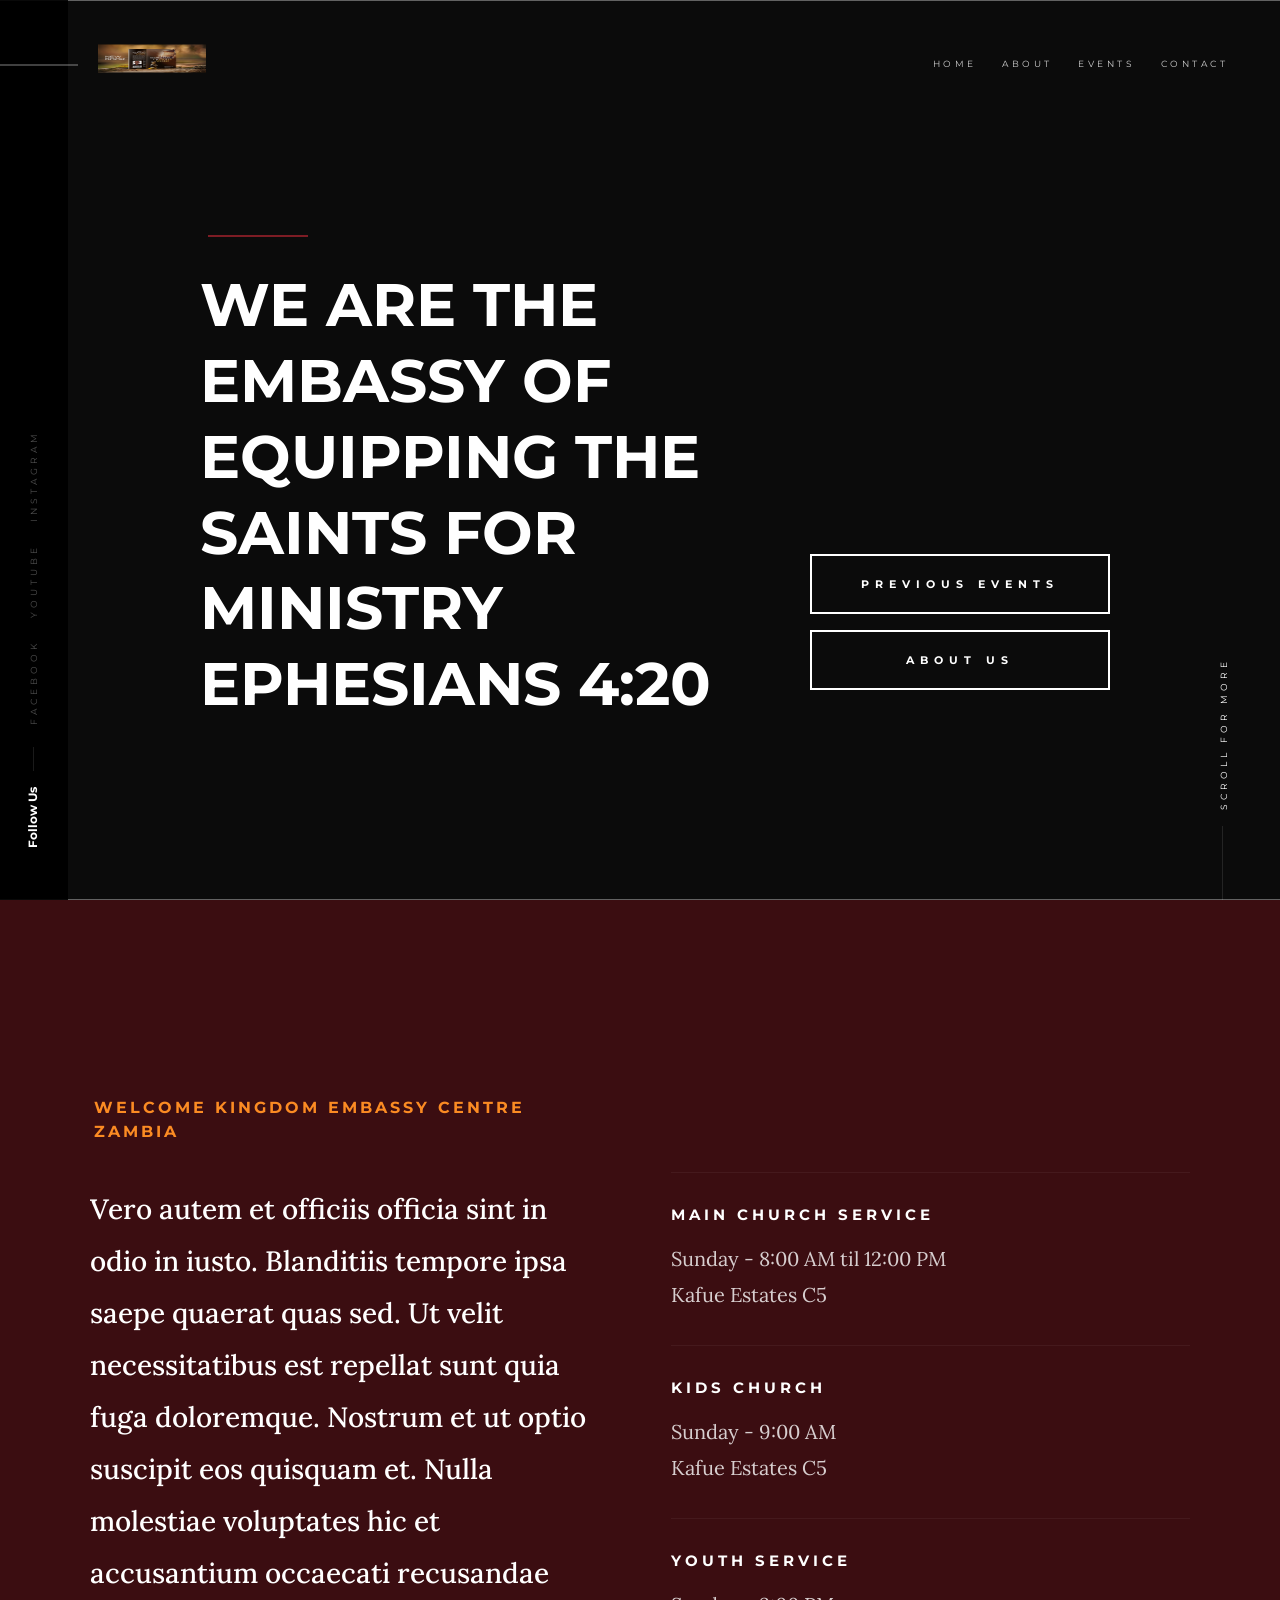
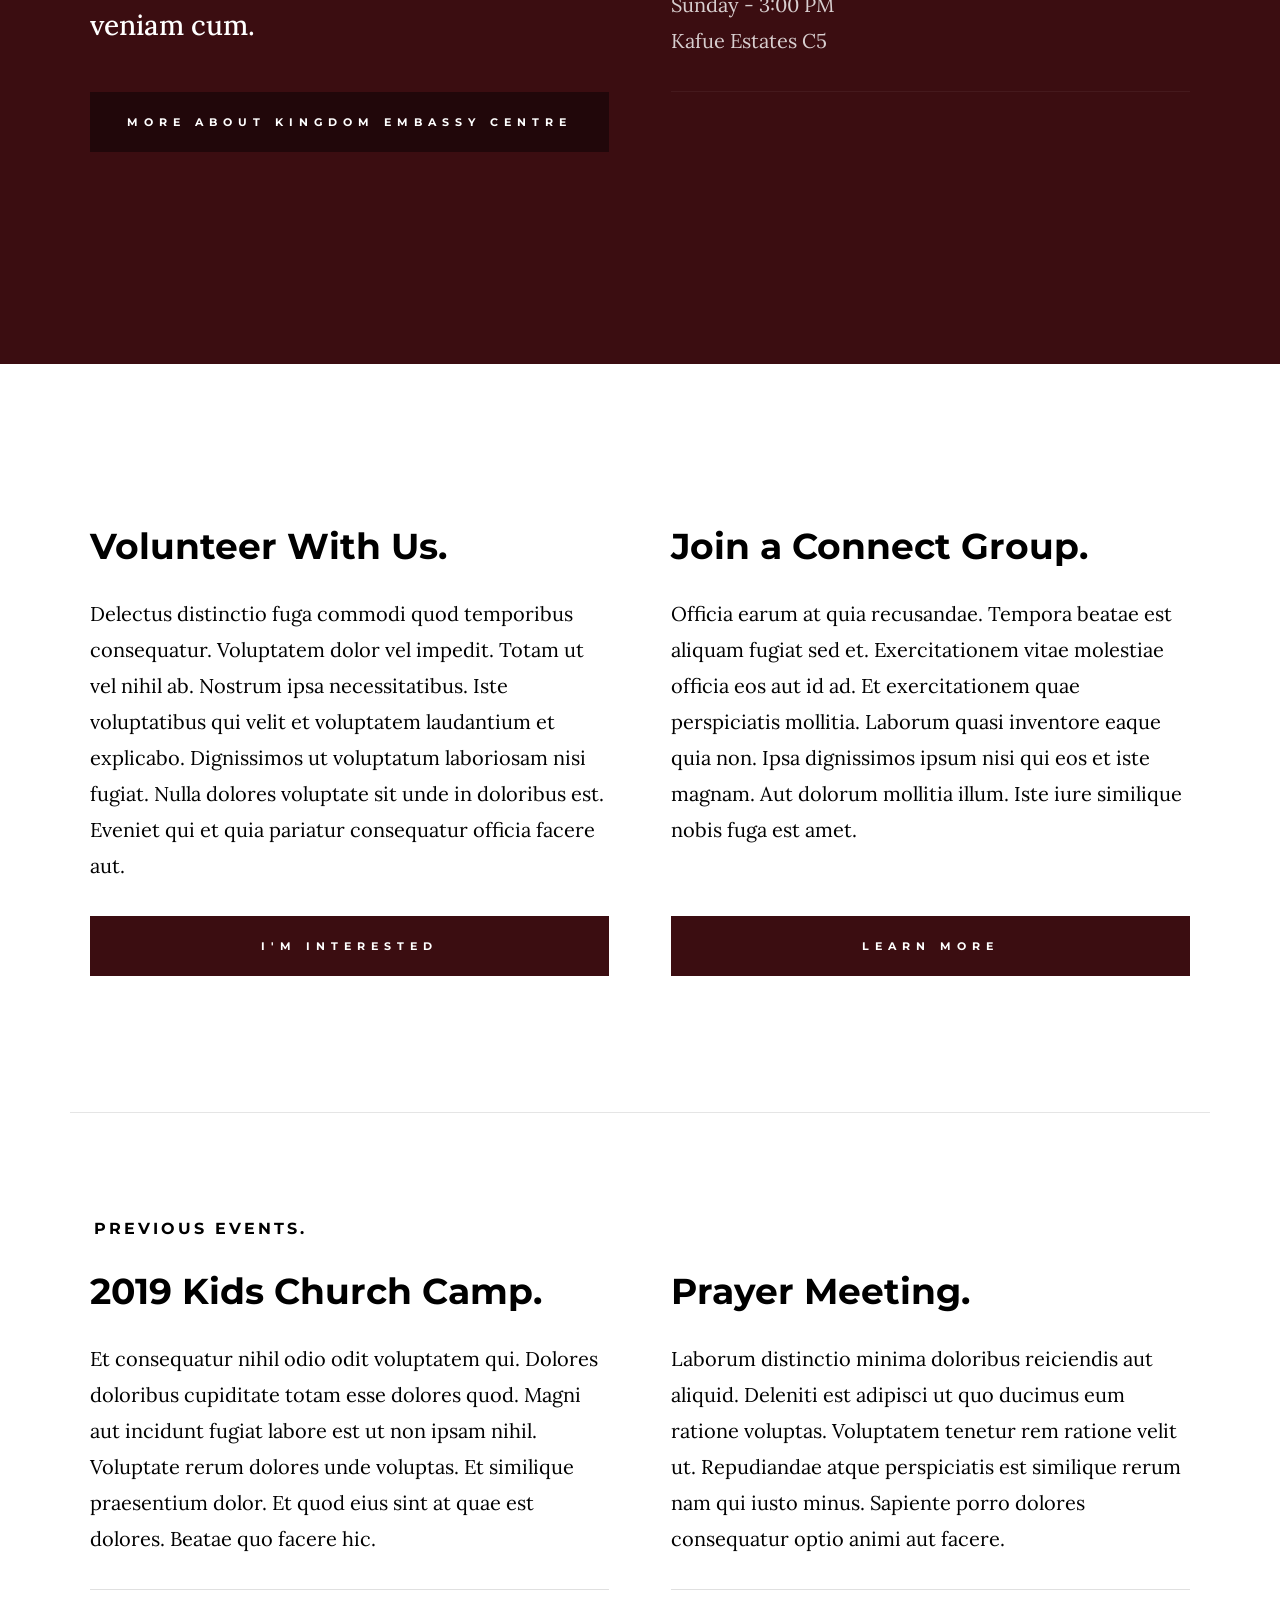
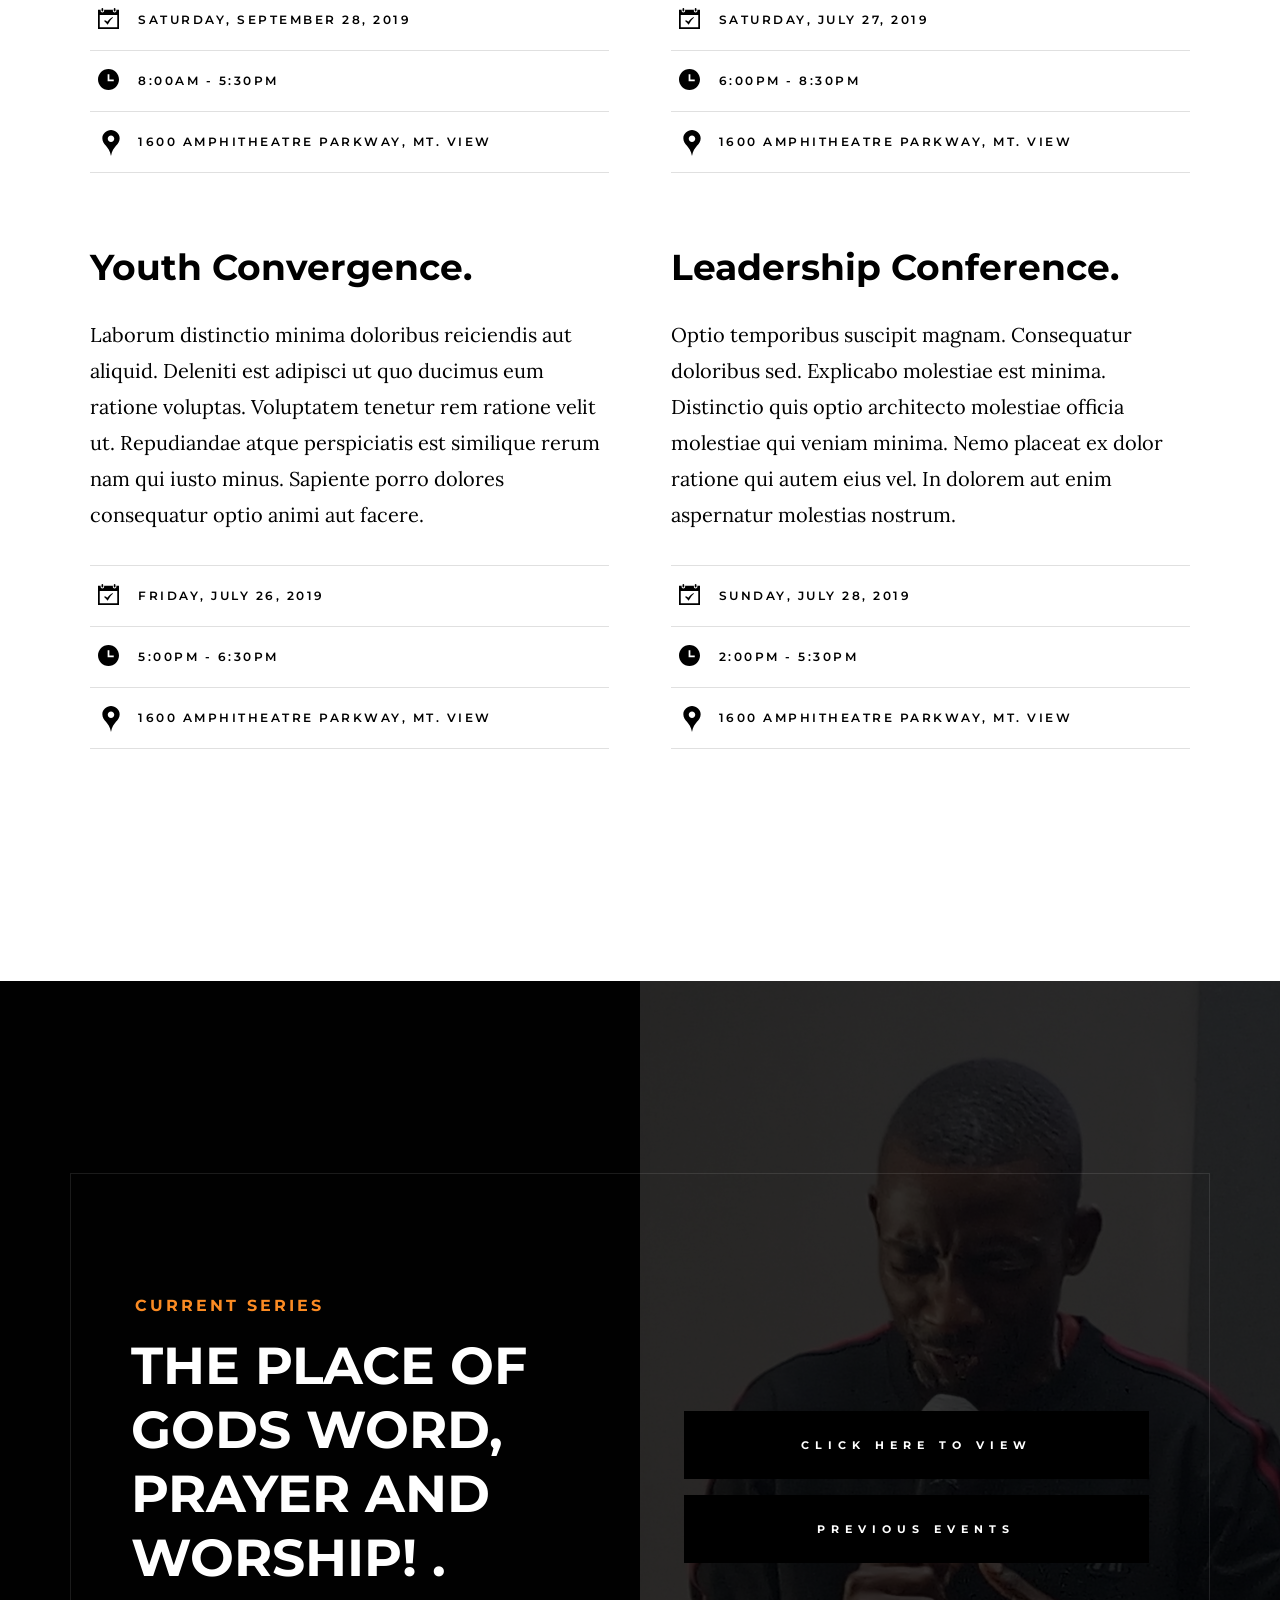
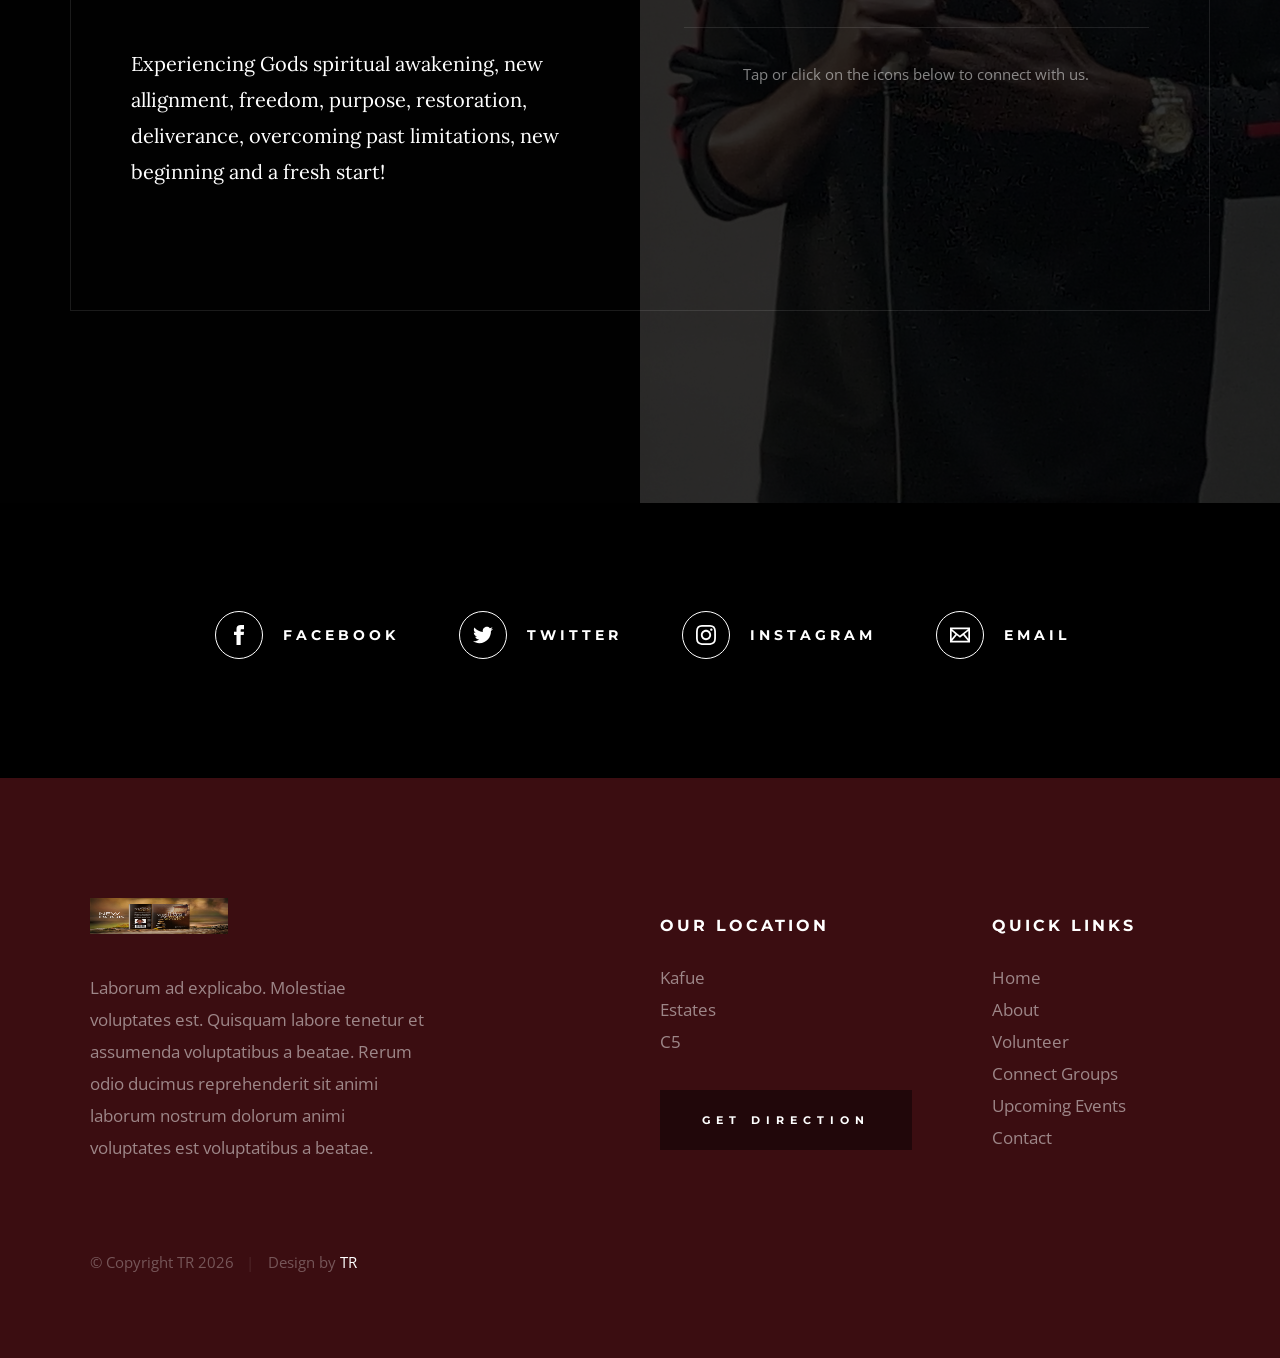
==== commit ad12b8ff: "Update index.html" ====
--- a/kingdomembassy/kingdomembassy/index.html
+++ b/kingdomembassy/kingdomembassy/index.html
@@ -70,7 +70,7 @@
 
     <!-- hero
     ================================================== -->
-    <section class="s-hero" data-parallax="scroll" data-image-src="images/jes9.jpg" data-natural-width=3000 data-natural-height=2000 data-position-y=center>
+    <section class="s-hero" data-parallax="scroll" data-image-src="images/jes3.jpg" data-natural-width=3000 data-natural-height=2000 data-position-y=center>
 
         <div class="hero-left-bar"></div>
 
